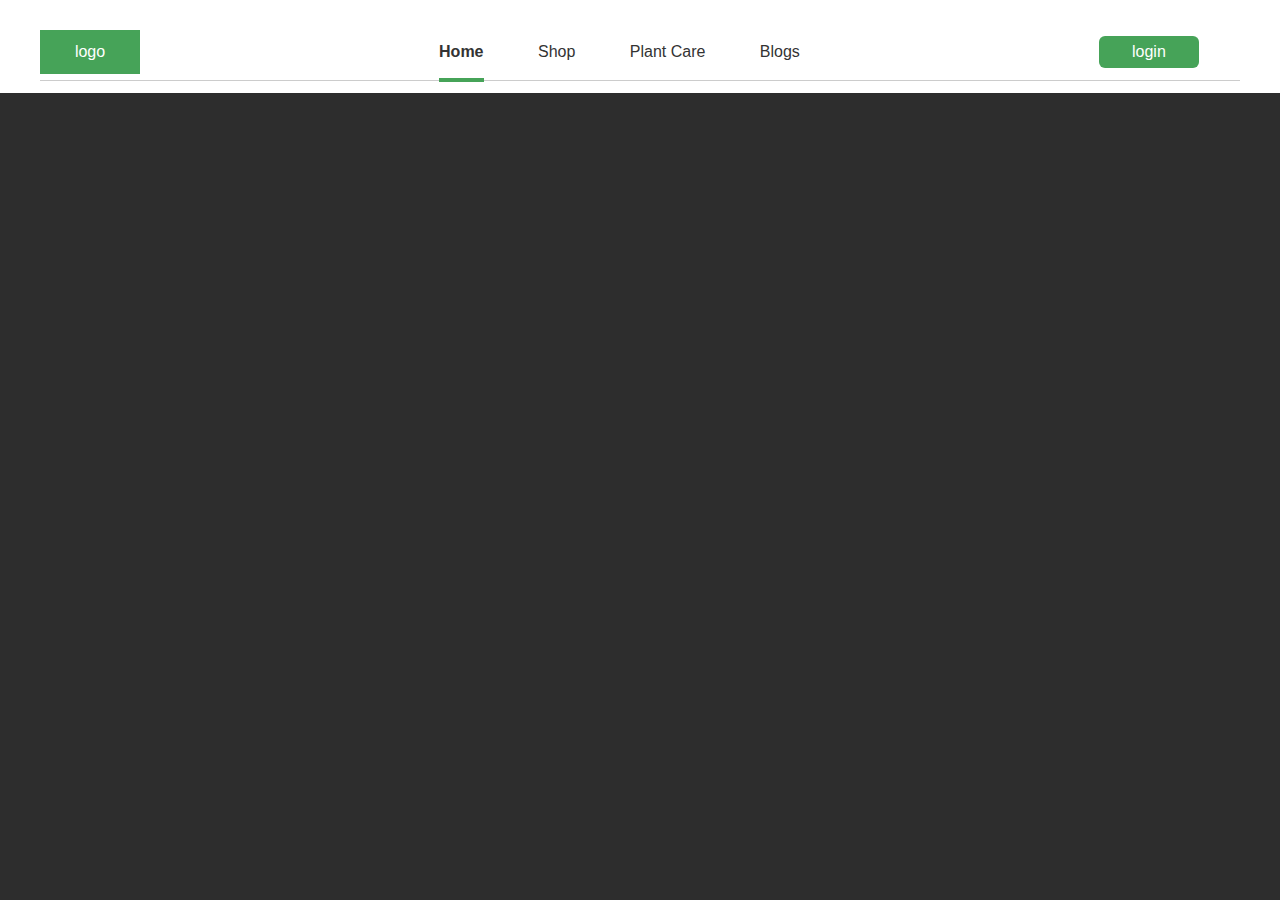
==== index.html @ 3b5bb8a2 "Full project for one branch" ====
<!DOCTYPE html>
<html lang="en">
<head>
  <meta charset="UTF-8">
  <link rel="stylesheet" href="css/reset.css">
  <link rel="stylesheet" href="css/style.css">
  <link rel="stylesheet" href="css/form.css">
  <title>Lesson 6</title>
</head>
<body>
  <header class="header">
    <div class="container header-container">
      <a class="header-logo" href="index.html">logo</a>
      <ul class="header-list">
        <li class="active"><a href="index.html">Home</a></li>
        <li><a href="#">Shop</a></li>
        <li><a href="#">Plant Care</a></li>
        <li><a href="#">Blogs</a></li>
      </ul>
      <a class="header-btn" href="registration.html">login</a>
    </div>
  </header>
</body>
</html>
---- css/style.css ----
body {
  color: #3d3d3d;
  margin: 0 auto;
  font-family: 'Cera', sans-serif;
}
a {
  text-decoration: none;
}
.container {
  width: 1200px;
  margin: 0 auto;
  box-sizing: border-box;
}
header {
  background: #fff;
  margin-bottom: 20px;
}
.header {
  padding: 30px 0 12px;
  font-size: 0px;
  vertical-align: top;
}
.header-container{
  font-size: 16px;
  border-bottom: 1px solid #ccc;
}
.header-logo{
  font-size: 16px;
  text-align: center;
  width: 100px;
  padding: 14px 10px;
  color: #fff;
  background-color: #46A358;
}
.header-logo, .header-list, .header-list li, .header-btn {
  display: inline-block;
  box-sizing: border-box;
  margin-bottom: 0;
}
.header-list {
  margin-top: 8px;
  width: 950px;
  text-align: center;
}
.header-list li {
  font-size: 16px;
}
.header-list li+li {
  margin-left: 50px;
}
.header-list li.active {
  font-weight: bold;
  border-bottom: 4px solid #46A358;
  padding-bottom: 18px;
  margin-bottom: -2px;
}
.header-list li a {
  color: #333;
}
.header-btn {
  width: 100px;
  font-size: 16px;
  padding: 8px 4px;
  text-align: center;
  color: #fff;
  background: #46A358;
  border-radius: 6px;
}
---- css/form.css ----
body {
      background: #2d2d2d;
    }
    .form {
      width: 500px;
      margin: 0 auto;
      margin-top: 80px;
    }
    form {
      background: #fff;
      padding: 0 20px;
      font-family: 'Cera Pro', sans-serif;
      box-sizing: border-box;
      color: #3d3d3d;
    }
    .form-container {
      width: 300px;
      margin: 0 auto;
      padding: 52px 0 42px;
      text-align: center;
    }
    h2 {
      color: #46a358;
      font-weight: 700;
      text-align: center;
    }
    a {
      text-decoration: none;
      color: #3d3d3d;
    }
    input {
      width: 100%;
      padding: 12px 14px;
      margin-top: 16px;
      font-size: 14px;
      line-height: 16px;
      font-weight: 400;
      border: 1px solid #EAEAEA;
      border-radius: 5px;
      box-sizing: border-box;
    }
    input::placeholder {
      color: #A5A5A5;
    }
    button {
      display: block;
      width: 100%;
      margin: 40px auto 0;
      padding: 16px 0;
      text-align: center;
      font-weight: 700;
      font-size: 16px;
      line-height: 16px;
      color: #fff;
      background-color: #46A358;
      border: none;
      border-radius: 5px;
      cursor: pointer;
    }
    .form-header {
      width: 100%;
      margin: 0 auto;
      font-size: 20px;
      line-height: 16px;
      font-weight: 500;
      color: #3d3d3d;
      text-align: center;
    }
    .form-header span {
      font-size: 18px;
      line-height: 16px;
      font-weight: 250;
      padding: 5px;
    }
    .form-header p {
      font-size: 13px;
      line-height: 14px;;
      font-weight: 400;
      text-align: left;
      margin: 40px 0 0px;
    }
    .login {
      color: #3d3d3d;
    }
    .register {
      color: #46a358;
    }
    .close-btn {
      display: block;
      position: relative;
    }
    .close-icon {
      display: inline-block;
      position: absolute;
      top: 13px;
      right: 0px;
      z-index: 99;
    }
    #close {
      fill: #46A358;
    }
    .bottom-line {
      width: 100%;
      content:'';
      z-index: 99;
      background-color: #46A358;
      height: 10px;
      margin: 0;
      padding: 0;
    }
    .footer-title {
      display: block;
      font-weight: 400;
      font-size: 13px;
      line-height: 16px;
      margin: 28px 0 18px;
    }
    .footer-title p {
      display: inline-block;
    }
    .footer-title:after, .footer-title:before {
      display: inline-block;
      content: "";
      border-bottom: 1px solid #EAEAEA;
      vertical-align: middle;
      width: 95px;
    }
    .other-log {
      margin-bottom: 0px;
    }
    .social-btn {
      display: block;
      font-size: 13px;
      line-height: 16px;
      font-weight: 500;
      color: #727272;
      text-align: center;
      border: 1px solid #EAEAEA;
      padding: 13px 0 11px;
      border-radius: 5px;
      margin-top: 15px;
    }
    .social-btn img {
      width: 100%;
      max-width: 20px;
      margin-right: 9px;
      vertical-align: middle;
    }
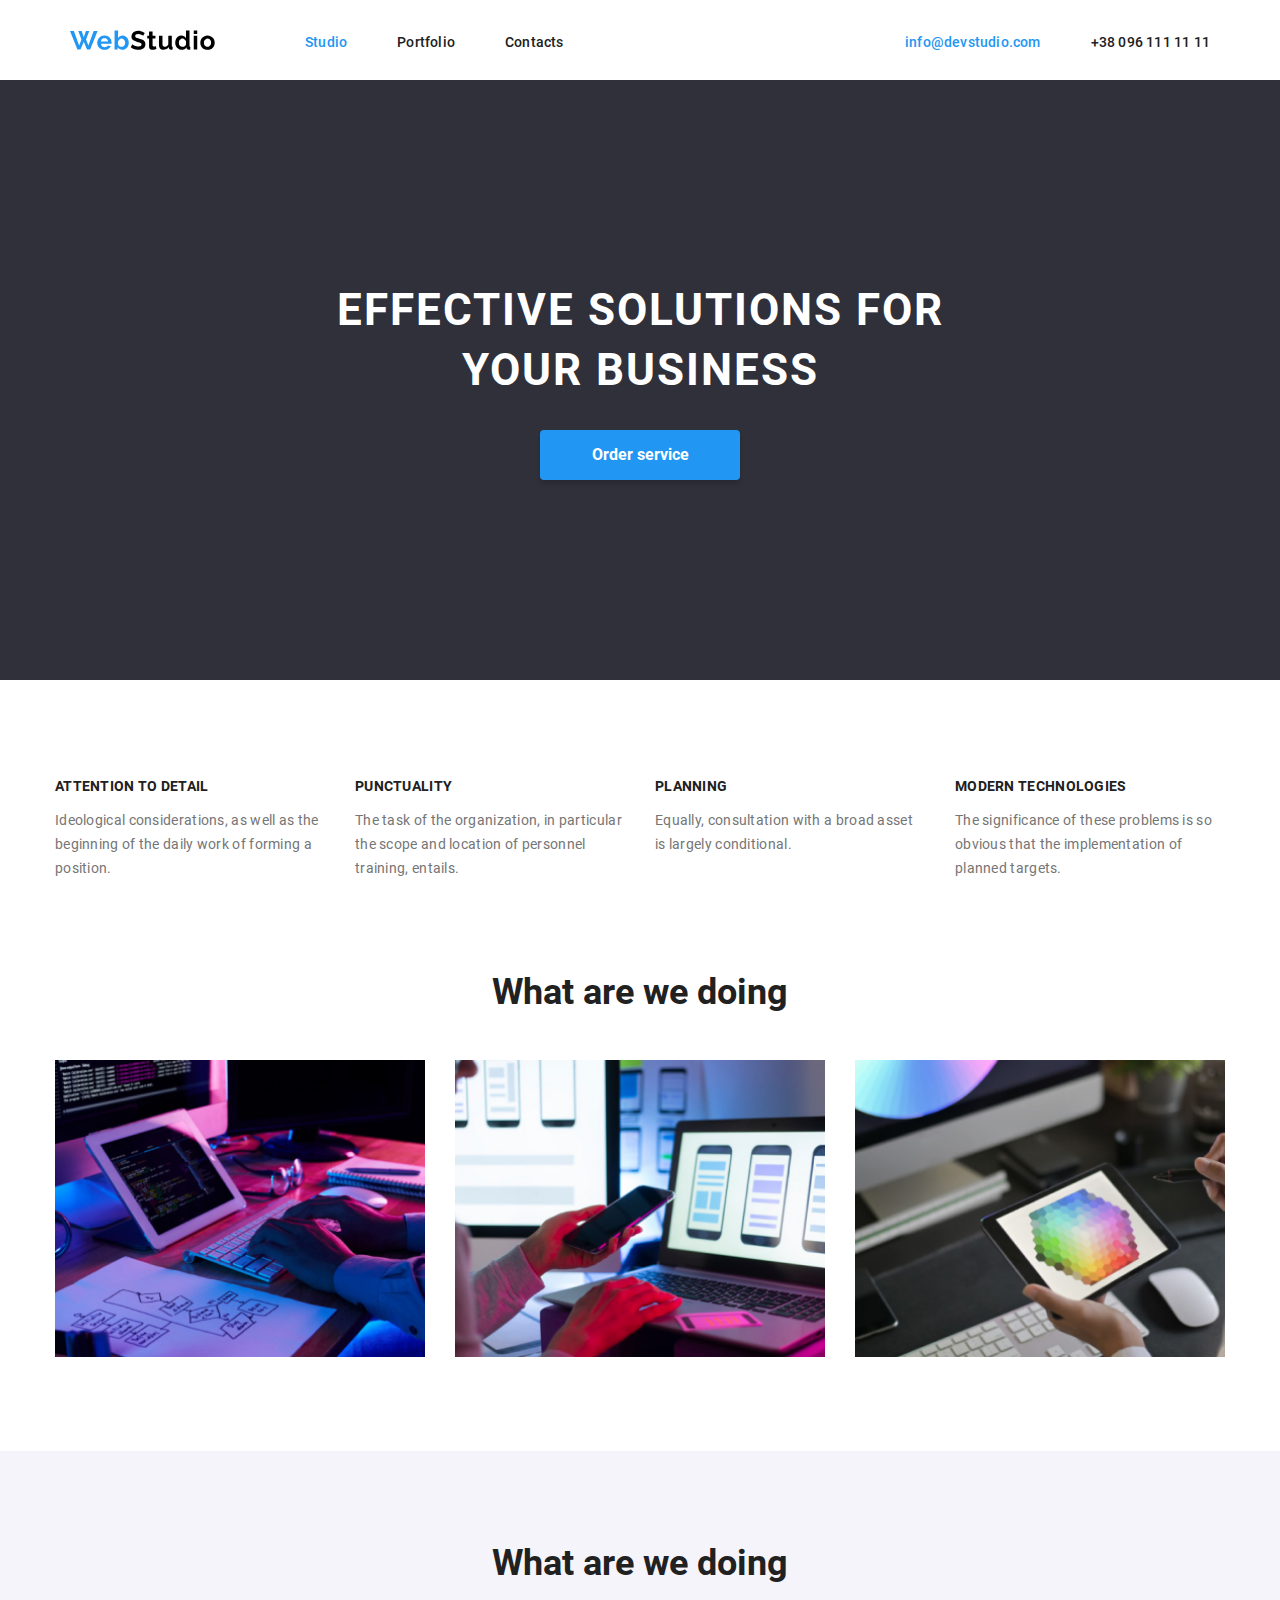
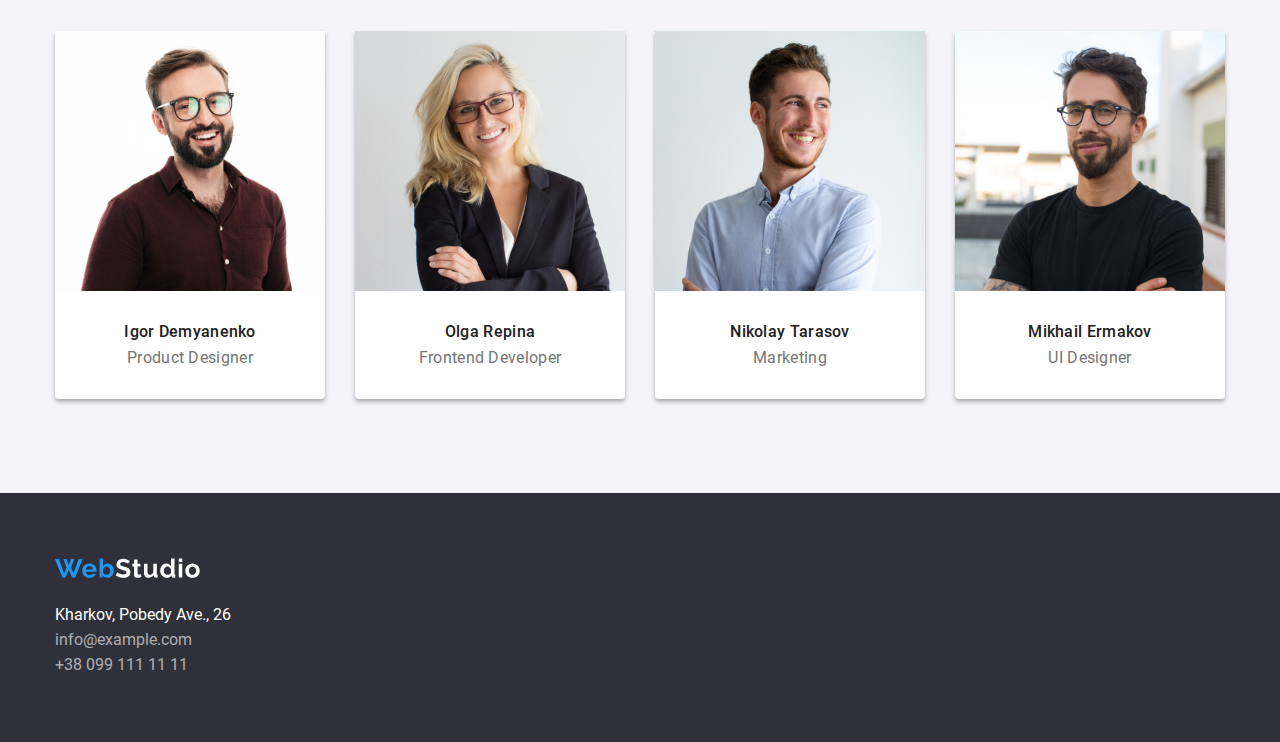
==== commit e18c85d4: "Flex" ====
--- a/index.html
+++ b/index.html
@@ -4,21 +4,117 @@
   <meta charset="UTF-8">
   <link rel="stylesheet" href="css/reset.css">
   <link rel="stylesheet" href="css/style.css">
-  <link rel="stylesheet" href="css/form.css">
-  <title>Lesson 6</title>
+  <link rel="stylesheet" href="css/fonts.css">
+  <title>WebStudio</title>
 </head>
+
 <body>
-  <header class="header">
+  <header class="site-header">
     <div class="container header-container">
-      <a class="header-logo" href="index.html">logo</a>
-      <ul class="header-list">
-        <li class="active"><a href="index.html">Home</a></li>
-        <li><a href="#">Shop</a></li>
-        <li><a href="#">Plant Care</a></li>
-        <li><a href="#">Blogs</a></li>
+      <a class="header-logo" href="#"><img src="img/WebStudio.svg" alt="WebStudio" width="145" height="31"></a>
+      <ul class="nav">
+        <li class="nav-item"><a class="active" href="#">Studio</a></li>
+        <li class="nav-item"><a href="#">Portfolio</a></li>
+        <li class="nav-item"><a href="#">Contacts</a></li>
       </ul>
-      <a class="header-btn" href="registration.html">login</a>
+      <div class="info">
+        <a class="header-email active" href="mailto:info@devstudio.com">info@devstudio.com</a>
+        <a class="header-phone" href="tel:+380961111111">+38 096 111 11 11</a>
+      </div>
     </div>
   </header>
+
+  <main>
+    <section class="hero">
+      <div class="container hero-container">
+        <h1 class="hero-title">Effective solutions for your business</h1>
+        <button class="hero-btn" href="#">Order service</a>
+      </div>
+    </section>
+
+    <section class="about">
+      <div class="container about-container">
+        <div class="card-box">
+          <h3>Attention to detail</h3>
+          <p>Ideological considerations, as well as the beginning of the daily work of forming a position.</p>
+        </div>
+        <div class="card-box">
+          <h3>Punctuality</h3>
+          <p>The task of the organization, in particular the scope and location of personnel training, entails.</p>
+        </div>
+        <div class="card-box">
+          <h3>Planning</h3>
+          <p>Equally, consultation with a broad asset is largely conditional.</p>
+        </div>
+        <div class="card-box">
+          <h3>Modern technologies</h3>
+          <p>The significance of these problems is so obvious that the implementation of planned targets.</p>
+        </div>
+      </div>
+    </section>
+
+    <section class="services">
+      <div class="container services-container">
+        <h2 class="sub-title">What are we doing</h2>
+        <div class="service-boxes">
+          <div class="service-box">
+            <a href="#"><img src="img/img.jpg" alt="service 1" width="370" height="294"></a>
+          </div>
+          <div class="service-box">
+            <a href="#"><img src="img/img-2.jpg" alt="service 2" width="370" height="294"></a>
+          </div>
+          <div class="service-box">
+            <a href="#"><img src="img/img-3.jpg" alt="service 3" width="370" height="294"></a>
+          </div>
+        </div>
+      </div>
+    </section>
+
+    <section class="team">
+      <div class="container team-container">
+        <h2 class="sub-title">What are we doing</h2>
+        <div class="team-boxes">
+          <div class="team-box">
+            <a href="#"><img src="img/t1.png" alt="team 1" width="270" height="260"></a>
+            <div class="team-box-text">
+              <a href=""><h3>Igor Demyanenko</h3></a>
+              <p class="description">Product Designer</p>
+            </div>
+          </div>
+          <div class="team-box">
+            <a href="#"><img src="img/t2.png" alt="team 2" width="270" height="260"></a>
+            <div class="team-box-text">
+              <a href=""><h3>Olga Repina</h3></a>
+              <p class="description">Frontend Developer</p>
+            </div>
+          </div>
+          <div class="team-box">
+            <a href="#"><img src="img/t3.png" alt="team 3" width="270" height="260"></a>
+            <div class="team-box-text">
+              <a href=""><h3>Nikolay Tarasov</h3></a>
+              <p class="description">Marketing</p>
+            </div>
+          </div>
+          <div class="team-box">
+            <a href="#"><img src="img/t4.png" alt="team 4" width="270" height="260"></a>
+            <div class="team-box-text">
+              <a href=""><h3>Mikhail Ermakov</h3></a>
+              <p class="description">UI Designer</p>
+            </div>
+          </div>
+        </div>
+      </div>
+    </section>
+  </main>
+
+  <footer class="site-footer">
+    <div class="container footer-container">
+      <div class="logo"><a href="top"><img src="img/WebStudio-footer.svg" alt="WebStudio" width="145" height="31"></a></div>
+      <div class="footer-text">
+        <p>Kharkov, Pobedy Ave., 26</p>
+        <a href="mailto:info@example.com">info@example.com</a>
+        <a href="tel:+380991111111">+38 099 111 11 11</a>
+      </div>
+  </footer>
 </body>
 </html>--- a/css/style.css
+++ b/css/style.css
@@ -1,68 +1,197 @@
+@import url('reset.css');
+
 body {
-  color: #3d3d3d;
+  color: #212121;
+  background-color: #fff;
+  font-family: 'Roboto', sans-serif;
   margin: 0 auto;
-  font-family: 'Cera', sans-serif;
 }
-a {
+.site-header{
+  background-color: #fff;
+  height: 80px;
+}
+.container {
+  width: 1170px;
+  margin: 0 auto;
+}
+.header-container {
+  display: flex;
+  align-items: center;
+  padding: 25px 15px;
+  font-size: 14px;
+  font-weight: 500;
+  letter-spacing: 0.2px;
+}
+.site-header a{
   text-decoration: none;
 }
-.container {
-  width: 1200px;
-  margin: 0 auto;
-  box-sizing: border-box;
+.nav {
+  display: flex;
+  gap: 50px;
+  margin-right: auto;
 }
-header {
-  background: #fff;
+.header-logo {
+  margin-right: 90px;
+}
+.header-phone {
+  margin-left: 50px;
+}
+a.active {
+  color: #2196F3;
+}
+.info {
+  display: flex;
+}
+.hero {
+  display: flex;
+  background-color: #2F303A;
+  color: #fff;
+  min-height: 600px;
+}
+.hero-container {
+  display: flex;
+  flex-flow: column;
+  justify-content: center;
+  align-items: center;
+}
+.hero-title {
+  display: flex;
+  justify-content: center;
+  max-width: 640px;
+  text-align: center;
+  font-size: 44px;
+  line-height: 60px;
+  font-weight: 700;
+  letter-spacing: 2px;
+  text-transform: uppercase;
+  margin-bottom: 30px;
+}
+.hero-btn {
+  display: flex;
+  align-items: center;
+  justify-content: center;
+  background-color: #2196F3;
+  color: #fff;
+  padding: 10px;
+  min-width: 200px;
+  height: 50px;
+  font-weight: 700;
+  border: none;
+  border-radius: 4px;
+  text-decoration: none;
+  box-shadow: 0 4px 4px 0 rgba(0,0,0,0.15);
+  cursor: pointer;
+}
+.hero-btn:hover {
+  color: #2196F3;
+  background-color: #fff;
+  box-shadow: 0 8px 10px 0 rgba(0,0,0,0.25);
+}
+.about {
+  margin: 94px 0;
+}
+.about-container {
+  display: flex;
+  gap: 30px;
+}
+.card-box h3{
+  font-size: 14px;
+  font-weight: 700;
+  color: #212121;
+  margin-bottom: 10px;
+  text-transform: uppercase;
+}
+.card-box {
+  width: 270px;
+  font-size: 14px;
+  line-height: 24px;
+  color: #757575;
+  letter-spacing: 0.3px;
+}
+.sub-title {
+  font-size: 36px;
+  font-weight: 700;
+  text-align: center;
+  margin-bottom: 50px;
+}
+.services {
+  width: 100%;
+  margin: 94px 0;
+  display: flex;
+  flex-flow: column;
+  gap: 30px;
+}
+.service-boxes {
+  display: flex;
+  flex-flow: row;
+  gap: 30px;
+}
+.service-box {
+  cursor: pointer;
+}
+.service-box img{
+  width: 100%;
+  height: 100%;
+  object-fit: cover;
+}
+.team {
+  background-color: #F5F4FA;
+  width: 100%;
+  padding: 94px 0;
+}
+.team-boxes {
+  display: flex;
+  gap: 30px;
+}
+.team-box {
+  min-height: 368px;
+  background-color: #fff;
+  border-radius: 0 0 4px 4px;
+  box-shadow: 0 3px 4px 0 rgba(0,0,0,0.3);
+}
+.team-box a{
+  text-decoration: none;
+}
+.team-box-text {
+  display: flex;
+  flex-flow: column;
+  justify-content: center;
+  align-items: center;
+  padding: 30px;
+  font-size:  16px;
+  letter-spacing: 0.3px;
+}
+.team-box-text h3{
+  margin-bottom: 10px;
+  font-weight: 500;
+}
+.description {
+  color: #757575;
+  font-weight: 400;
+}
+.site-footer {
+  background-color: #2F303A;
+  padding: 60px 0;
+}
+.footer-container {
+  display: flex;
+  flex-flow: column;
+}
+.site-footer .logo {
   margin-bottom: 20px;
 }
-.header {
-  padding: 30px 0 12px;
-  font-size: 0px;
-  vertical-align: top;
+.footer-text {
+  color: #fff;
+  opacity: 1;
 }
-.header-container{
-  font-size: 16px;
-  border-bottom: 1px solid #ccc;
+.footer-text a{
+  display: block;
+  margin-bottom: 9px;
+  text-decoration: none;
 }
-.header-logo{
-  font-size: 16px;
-  text-align: center;
-  width: 100px;
-  padding: 14px 10px;
-  color: #fff;
-  background-color: #46A358;
+.footer-text p {
+  margin-bottom: 9px;
 }
-.header-logo, .header-list, .header-list li, .header-btn {
-  display: inline-block;
-  box-sizing: border-box;
-  margin-bottom: 0;
-}
-.header-list {
-  margin-top: 8px;
-  width: 950px;
-  text-align: center;
-}
-.header-list li {
-  font-size: 16px;
-}
-.header-list li+li {
-  margin-left: 50px;
-}
-.header-list li.active {
-  font-weight: bold;
-  border-bottom: 4px solid #46A358;
-  padding-bottom: 18px;
-  margin-bottom: -2px;
-}
-.header-list li a {
-  color: #333;
-}
-.header-btn {
-  width: 100px;
-  font-size: 16px;
-  padding: 8px 4px;
-  text-align: center;
-  color: #fff;
-  background: #46A358;
-  border-radius: 6px;
+.footer-text a {
+  opacity: 0.6;
 }--- a/css/fonts.css
+++ b/css/fonts.css
@@ -0,0 +1,54 @@
+@font-face {
+    font-family: 'Roboto';
+    src: url('../fonts/Roboto/Roboto-Thin.woff2') format('woff2'),
+        url('../fonts/Roboto/Roboto-Thin.woff') format('woff');
+    font-weight: 100;
+    font-style: normal;
+    font-display: swap;
+}
+
+@font-face {
+    font-family: 'Roboto';
+    src: url('../fonts/Roboto/Roboto-Bold.woff2') format('woff2'),
+        url('../fonts/Roboto/Roboto-Bold.woff') format('woff');
+    font-weight: 700;
+    font-style: normal;
+    font-display: swap;
+}
+
+@font-face {
+    font-family: 'Roboto';
+    src: url('../fonts/Roboto/Roboto-Light.woff2') format('woff2'),
+        url('../fonts/Roboto/Roboto-Light.woff') format('woff');
+    font-weight: 300;
+    font-style: normal;
+    font-display: swap;
+}
+
+@font-face {
+    font-family: 'Roboto';
+    src: url('../fonts/Roboto/Roboto-Medium.woff2') format('woff2'),
+        url('../fonts/Roboto/Roboto-Medium.woff') format('woff');
+    font-weight: 500;
+    font-style: normal;
+    font-display: swap;
+}
+
+@font-face {
+    font-family: 'Roboto';
+    src: url('../fonts/Roboto/Roboto-Black.woff2') format('woff2'),
+        url('../fonts/Roboto/Roboto-Black.woff') format('woff');
+    font-weight: 900;
+    font-style: normal;
+    font-display: swap;
+}
+
+@font-face {
+    font-family: 'Roboto';
+    src: url('../fonts/Roboto/Roboto-Regular.woff2') format('woff2'),
+        url('../fonts/Roboto/Roboto-Regular.woff') format('woff');
+    font-weight: 400;
+    font-style: normal;
+    font-display: swap;
+}
+
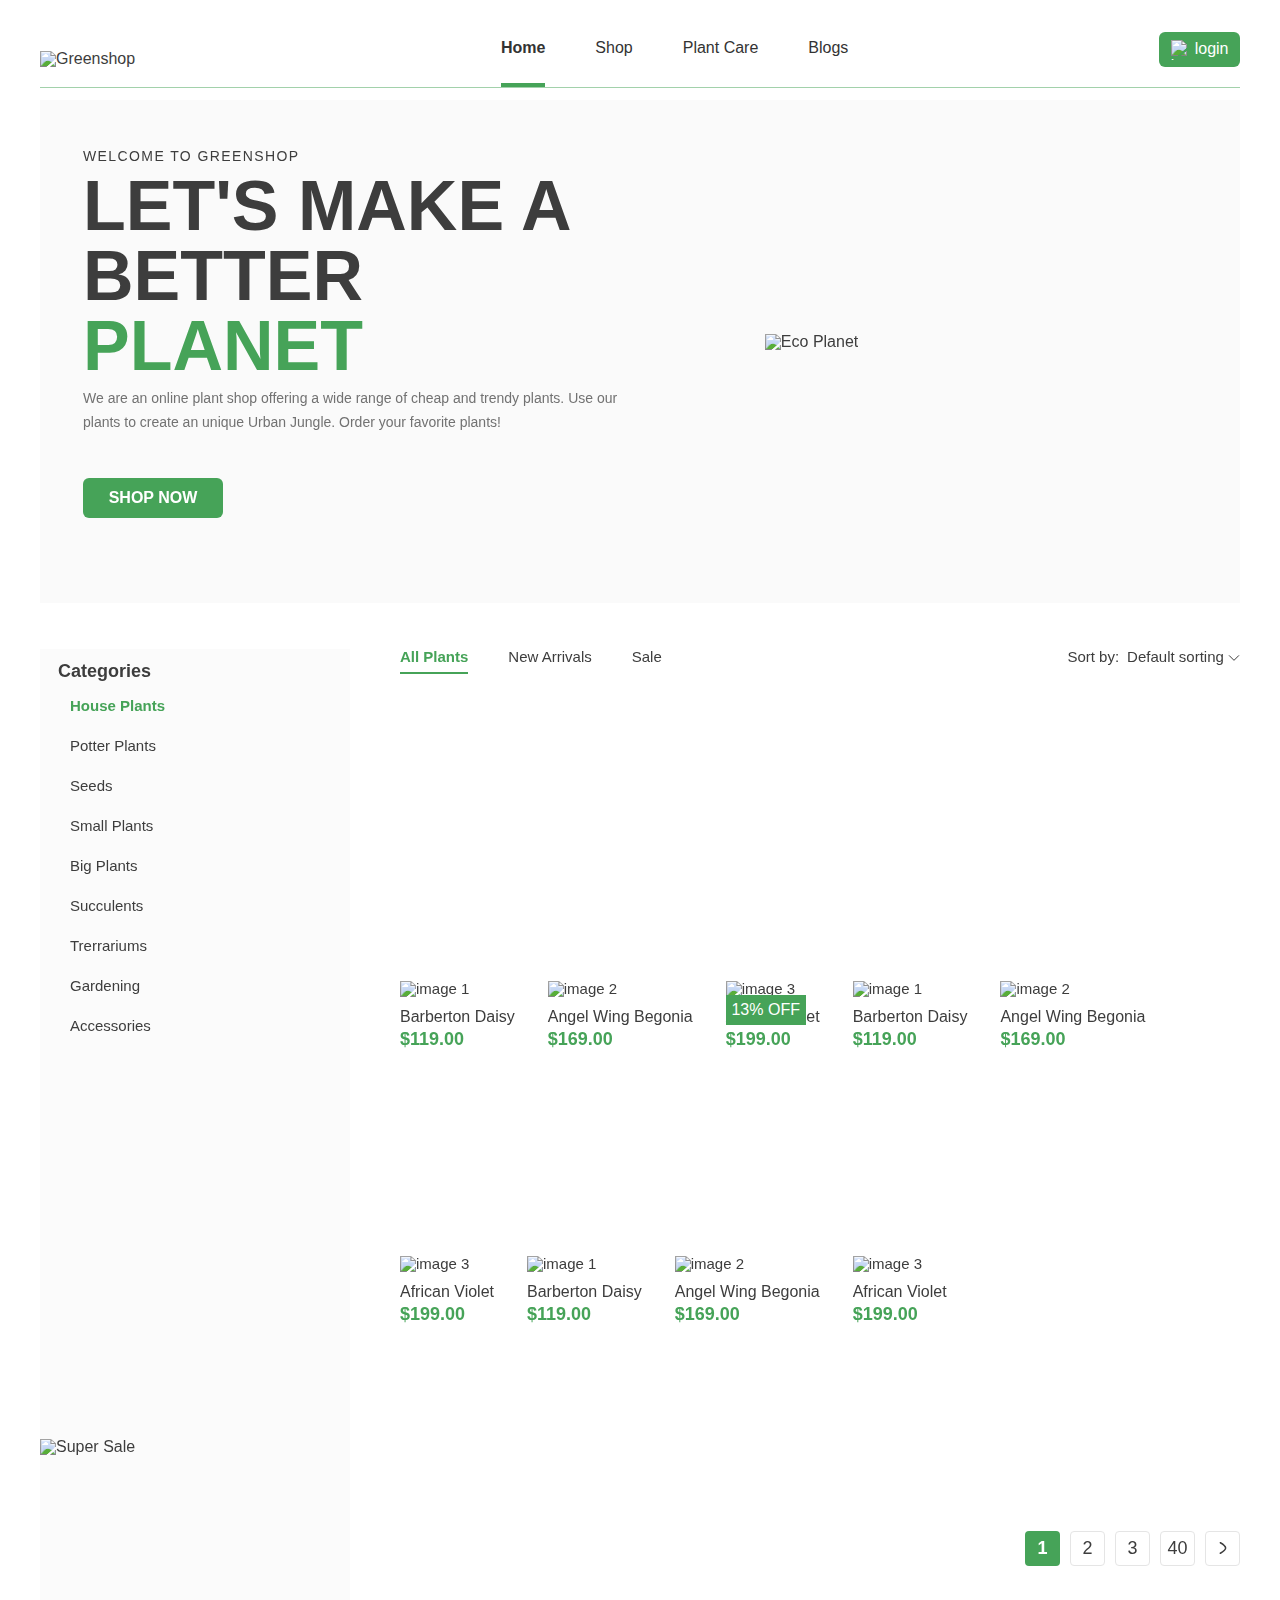
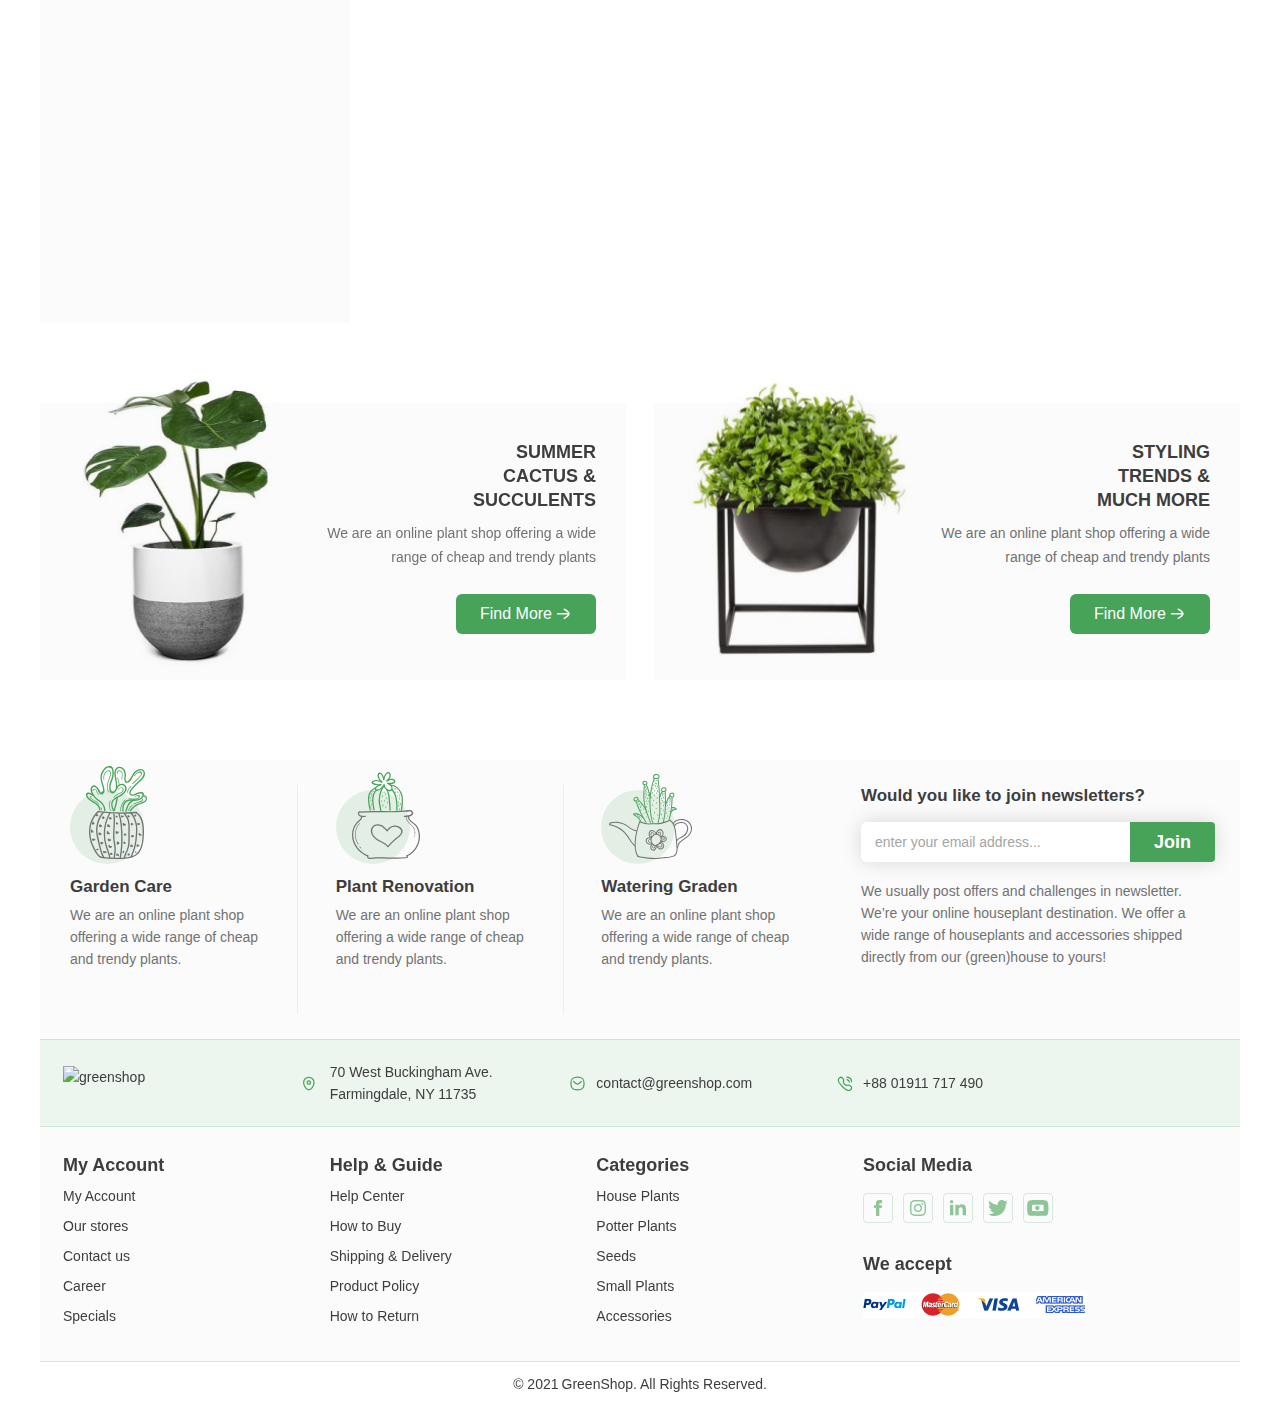
==== commit cc25ae5d: "Update homework" ====
--- a/index.html
+++ b/index.html
@@ -3,118 +3,617 @@
 <head>
   <meta charset="UTF-8">
   <link rel="stylesheet" href="css/reset.css">
+  <link rel="stylesheet" href="css/fonts.css">
+  <link rel="stylesheet" href="css/form.css">
   <link rel="stylesheet" href="css/style.css">
-  <link rel="stylesheet" href="css/fonts.css">
-  <title>WebStudio</title>
+  <title>Lesson 6</title>
 </head>
-
 <body>
-  <header class="site-header">
+  <header class="header sticky">
     <div class="container header-container">
-      <a class="header-logo" href="#"><img src="img/WebStudio.svg" alt="WebStudio" width="145" height="31"></a>
-      <ul class="nav">
-        <li class="nav-item"><a class="active" href="#">Studio</a></li>
-        <li class="nav-item"><a href="#">Portfolio</a></li>
-        <li class="nav-item"><a href="#">Contacts</a></li>
+      <a class="header-logo" href="index.html"><img src="img/Logo.svg" alt="Greenshop" width="150"></a>
+      <ul class="header-list">
+        <li class="active"><a href="index.html">Home</a></li>
+        <li><a href="shop.html">Shop</a></li>
+        <li class="list-open">
+          <a href="#">Plant Care</a>
+          <ul class="header-items">
+            <li class="list-item"><a href="#">Drainage</a></li>
+            <li class="list-item"><a href="#">Fungicides</a></li>
+            <li class="list-item">
+              <a href="#">Fertilizer</a></li>
+            <li class="list-item icon-open">
+              <a href="#">
+                <svg>
+                <use href="img/sprite.svg#header-arrow-icon"></use>
+              </svg>Priming</a>
+              <ul class="header-items-three">
+                <li><a href="#">Universal</a></li>
+                <li><a href="#">For Ficus</a></li>
+                <li><a href="#">For Cacti</a></li>
+                <li><a href="#">For Citrus</a></li>
+                <li><a href="#">For those in bloom</a></li>
+                <li><a href="#">For Orchids</a></li>
+              </ul>
+            </li>
+          </ul>
+        </li>
+        <li><a href="registration.html">Blogs</a></li>
       </ul>
-      <div class="info">
-        <a class="header-email active" href="mailto:info@devstudio.com">info@devstudio.com</a>
-        <a class="header-phone" href="tel:+380961111111">+38 096 111 11 11</a>
+      <a class="header-btn" href="registration.html"><img src="img/Logout.svg" alt="icon" width="20" height="20">login</a>
+    </div>
+  </header>
+  <main class="page">
+    <div class="container hero-container">
+      <div class="cover">
+        <div class="text-section">
+          <h1>Welcome to Greenshop</h1>
+          <p class="hero-text">Let's make a better <span>Planet</span></p>
+          <p class="desc">We are an online plant shop offering a wide range of cheap and trendy plants. Use our plants to create an unique Urban Jungle. Order your favorite plants!</p>
+          <a class="hero-btn" href="#">Shop now</a>
+        </div>
+        <div class="image-section"><img src="img/image-eco.png" alt="Eco Planet" width="507" height="450"></div>
       </div>
     </div>
-  </header>
+    <!-- Shop section -->
+    <div class="shop">
+      <div class="container page-sidebar">
+        <aside class="sidebar">
+          <h3>Categories</h3>
+          <ul class="sidebar-menu">
+            <li class="active"><a href="#">House Plants</a></li>
+            <li><a href="#">Potter Plants</a></li>
+            <li><a href="#">Seeds</a></li>
+            <li><a href="#">Small Plants</a></li>
+            <li><a href="#">Big Plants</a></li>
+            <li><a href="#">Succulents</a></li>
+            <li><a href="#">Trerrariums</a></li>
+            <li><a href="#">Gardening</a></li>
+            <li><a href="#">Accessories</a></li>
+          </ul>
+          <img class="sidebar-img" src="img/banner.jpg" alt="Super Sale" width="310" height="470">
+        </aside>
+        <div class="products">
+          <div class="products-filter">
+            <ul class="products-filter-item">
+              <li class="active"><a href="#">All Plants</a></li>
+              <li><a href="#">New Arrivals</a></li>
+              <li><a href="#">Sale</a></li>
+            </ul>
+            <p class="products-sort">Sort by: <a href="#">Default sorting <svg width="12" height="8" viewBox="0 0 12 8" fill="none" xmlns="http://www.w3.org/2000/svg">
+              <path d="M10.6666 1.66667L5.99992 6.33334L1.33325 1.66667" stroke="#3d3d3d" stroke-linecap="round" stroke-linejoin="round"/>
+              </svg>
+              </a></p>
+          </div>
 
-  <main>
-    <section class="hero">
-      <div class="container hero-container">
-        <h1 class="hero-title">Effective solutions for your business</h1>
-        <button class="hero-btn" href="#">Order service</a>
-      </div>
-    </section>
-
-    <section class="about">
-      <div class="container about-container">
-        <div class="card-box">
-          <h3>Attention to detail</h3>
-          <p>Ideological considerations, as well as the beginning of the daily work of forming a position.</p>
-        </div>
-        <div class="card-box">
-          <h3>Punctuality</h3>
-          <p>The task of the organization, in particular the scope and location of personnel training, entails.</p>
-        </div>
-        <div class="card-box">
-          <h3>Planning</h3>
-          <p>Equally, consultation with a broad asset is largely conditional.</p>
-        </div>
-        <div class="card-box">
-          <h3>Modern technologies</h3>
-          <p>The significance of these problems is so obvious that the implementation of planned targets.</p>
+          <div class="products-cards">
+            <article class="product-item">
+              <div class="item-image">
+                <span class="card-off">13% off</span>
+                <ul class="item-actions">
+                  <li class="icon-item">
+                    <a href="#">
+                      <svg>
+                        <use href="img/sprite.svg#shop-icon"></use>
+                      </svg>
+                    </a>
+                  </li>
+                  <li class="icon-item">
+                    <a href="#">
+                      <svg>
+                        <use href="img/sprite.svg#heart-icon"></use>
+                      </svg>
+                    </a>
+                  </li>
+                  <li class="icon-item">
+                    <a href="#">
+                      <svg>
+                        <use href="img/sprite.svg#loop-icon"></use>
+                      </svg>
+                    </a>
+                  </li>
+                </ul>
+                <div class="hover-bg"></div>
+                <a href="#"><img src="img/products/item-1.jpg" alt="image 1" width="258" height="300"></a>
+              </div>
+              <div class="item-text">
+                <h3 class="item-title"><a href="#">Barberton Daisy</a></h3>
+                <div class="price-item">$119.00</div>
+              </div>  
+            </article>
+            <article class="product-item">
+              <div class="item-image">
+                <span class="card-off">13% off</span>
+                <ul class="item-actions">
+                  <li class="icon-item">
+                    <a href="#">
+                      <svg>
+                        <use href="img/sprite.svg#shop-icon"></use>
+                      </svg>
+                    </a>
+                  </li>
+                  <li class="icon-item">
+                    <a href="#">
+                      <svg>
+                        <use href="img/sprite.svg#heart-icon"></use>
+                      </svg>
+                    </a>
+                  </li>
+                  <li class="icon-item">
+                    <a href="#">
+                      <svg>
+                        <use href="img/sprite.svg#loop-icon"></use>
+                      </svg>
+                    </a>
+                  </li>
+                </ul>
+                <div class="hover-bg"></div>
+                <a href="#"><img src="img/products/item-2.jpg" alt="image 2" width="258" height="300"></a>
+              </div>
+              <div class="item-text">
+                <h3 class="item-title"><a href="#">Angel Wing Begonia</a></h3>
+                <div class="price-item">$169.00</div>
+              </div>
+            </article>
+            <article class="product-item">
+              <div class="item-image">
+                <span class="card-off active">13% off</span>
+                <ul class="item-actions">
+                  <li class="icon-item">
+                    <a href="#">
+                      <svg>
+                        <use href="img/sprite.svg#shop-icon"></use>
+                      </svg>
+                    </a>
+                  </li>
+                  <li class="icon-item">
+                    <a href="#">
+                      <svg>
+                        <use href="img/sprite.svg#heart-icon"></use>
+                      </svg>
+                    </a>
+                  </li>
+                  <li class="icon-item">
+                    <a href="#">
+                      <svg>
+                        <use href="img/sprite.svg#loop-icon"></use>
+                      </svg>
+                    </a>
+                  </li>
+                </ul>
+                <div class="hover-bg"></div>
+                <a href="#"><img src="img/products/item-3.jpg" alt="image 3" width="258" height="300"></a>
+              </div>
+              <div class="item-text">
+                <h3 class="item-title"><a href="#">African Violet</a></h3>
+                <div class="price-item">$199.00</div>
+              </div>  
+            </article>
+            <article class="product-item">
+              <div class="item-image">
+                <span class="card-off">13% off</span>
+                <ul class="item-actions">
+                  <li class="icon-item">
+                    <a href="#">
+                      <svg>
+                        <use href="img/sprite.svg#shop-icon"></use>
+                      </svg>
+                    </a>
+                  </li>
+                  <li class="icon-item">
+                    <a href="#">
+                      <svg>
+                        <use href="img/sprite.svg#heart-icon"></use>
+                      </svg>
+                    </a>
+                  </li>
+                  <li class="icon-item">
+                    <a href="#">
+                      <svg>
+                        <use href="img/sprite.svg#loop-icon"></use>
+                      </svg>
+                    </a>
+                  </li>
+                </ul>
+                <div class="hover-bg"></div>
+                <a href="#"><img src="img/products/item-1.jpg" alt="image 1" width="258" height="300"></a>
+              </div>
+              <div class="item-text">
+                <h3 class="item-title"><a href="#">Barberton Daisy</a></h3>
+                <div class="price-item">$119.00</div>
+              </div>
+            </article>
+            <article class="product-item">
+              <div class="item-image">
+                <span class="card-off">13% off</span>
+                <ul class="item-actions">
+                  <li class="icon-item">
+                    <a href="#">
+                      <svg>
+                        <use href="img/sprite.svg#shop-icon"></use>
+                      </svg>
+                    </a>
+                  </li>
+                  <li class="icon-item">
+                    <a href="#">
+                      <svg>
+                        <use href="img/sprite.svg#heart-icon"></use>
+                      </svg>
+                    </a>
+                  </li>
+                  <li class="icon-item">
+                    <a href="#">
+                      <svg>
+                        <use href="img/sprite.svg#loop-icon"></use>
+                      </svg>
+                    </a>
+                  </li>
+                </ul>
+                <div class="hover-bg"></div>
+                <a href="#"><img src="img/products/item-2.jpg" alt="image 2" width="258" height="300"></a>
+              </div>
+              <div class="item-text">
+                <h3 class="item-title"><a href="#">Angel Wing Begonia</a></h3>
+                <div class="price-item">$169.00</div>
+              </div>
+            </article>
+            <article class="product-item">
+              <div class="item-image">
+                <span class="card-off">13% off</span>
+                <ul class="item-actions">
+                  <li class="icon-item">
+                    <a href="#">
+                      <svg>
+                        <use href="img/sprite.svg#shop-icon"></use>
+                      </svg>
+                    </a>
+                  </li>
+                  <li class="icon-item">
+                    <a href="#">
+                      <svg>
+                        <use href="img/sprite.svg#heart-icon"></use>
+                      </svg>
+                    </a>
+                  </li>
+                  <li class="icon-item">
+                    <a href="#">
+                      <svg>
+                        <use href="img/sprite.svg#loop-icon"></use>
+                      </svg>
+                    </a>
+                  </li>
+                </ul>
+                <div class="hover-bg"></div>
+                <a href="#"><img src="img/products/item-3.jpg" alt="image 3" width="258" height="300"></a>
+              </div>
+              <div class="item-text">
+                <h3 class="item-title"><a href="#">African Violet</a></h3>
+                <div class="price-item">$199.00</div>
+              </div>
+            </article>
+            <article class="product-item">
+              <div class="item-image">
+                <span class="card-off">13% off</span>
+                <ul class="item-actions">
+                  <li class="icon-item">
+                    <a href="#">
+                      <svg>
+                        <use href="img/sprite.svg#shop-icon"></use>
+                      </svg>
+                    </a>
+                  </li>
+                  <li class="icon-item">
+                    <a href="#">
+                      <svg>
+                        <use href="img/sprite.svg#heart-icon"></use>
+                      </svg>
+                    </a>
+                  </li>
+                  <li class="icon-item">
+                    <a href="#">
+                      <svg>
+                        <use href="img/sprite.svg#loop-icon"></use>
+                      </svg>
+                    </a>
+                  </li>
+                </ul>
+                <div class="hover-bg"></div>
+                <a href="#" class=""><img src="img/products/item-1.jpg" alt="image 1" width="258" height="300"></a>
+              </div>
+              <div class="item-text">
+                <h3 class="item-title"><a href="#">Barberton Daisy</a></h3>
+                <div class="price-item">$119.00</div>
+              </div>
+            </article>
+            <article class="product-item">
+              <div class="item-image">
+                <span class="card-off">13% off</span>
+                <ul class="item-actions">
+                  <li class="icon-item">
+                    <a href="#">
+                      <svg>
+                        <use href="img/sprite.svg#shop-icon"></use>
+                      </svg>
+                    </a>
+                  </li>
+                  <li class="icon-item">
+                    <a href="#">
+                      <svg>
+                        <use href="img/sprite.svg#heart-icon"></use>
+                      </svg>
+                    </a>
+                  </li>
+                  <li class="icon-item">
+                    <a href="#">
+                      <svg>
+                        <use href="img/sprite.svg#loop-icon"></use>
+                      </svg>
+                    </a>
+                  </li>
+                </ul>
+                <div class="hover-bg"></div>
+                <a href="#"><img src="img/products/item-2.jpg" alt="image 2" width="258" height="300"></a>
+              </div>
+              <div class="item-text">
+                <h3 class="item-title"><a href="#">Angel Wing Begonia</a></h3>
+                <div class="price-item">$169.00</div>
+              </div>
+            </article>
+            <article class="product-item">
+              <div class="item-image">
+                <span class="card-off">13% off</span>
+                <ul class="item-actions">
+                  <li class="icon-item">
+                    <a href="#">
+                      <svg>
+                        <use href="img/sprite.svg#shop-icon"></use>
+                      </svg>
+                    </a>
+                  </li>
+                  <li class="icon-item">
+                    <a href="#">
+                      <svg>
+                        <use href="img/sprite.svg#heart-icon"></use>
+                      </svg>
+                    </a>
+                  </li>
+                  <li class="icon-item">
+                    <a href="#">
+                      <svg>
+                        <use href="img/sprite.svg#loop-icon"></use>
+                      </svg>
+                    </a>
+                  </li>
+                </ul>
+                <div class="hover-bg"></div>
+                <a href="#"><img src="img/products/item-3.jpg" alt="image 3" width="258" height="300"></a>
+              </div>
+              <div class="item-text">
+                <h3 class="item-title"><a href="#">African Violet</a></h3>
+                <div class="price-item">$199.00</div>
+              </div>
+            </article>
+          </div>
+          <div class="pagination">
+            <ul class="pagination-items">
+              <li class="active-page"><a href="#">1</a></li>
+              <li><a href="#">2</a></li>
+              <li><a href="#">3</a></li>
+              <li><a href="#">40</a></li>
+              <li><a href="#"><svg width="8" height="12" viewBox="0 0 8 12" fill="none" xmlns="http://www.w3.org/2000/svg">
+                <path d="M1.375 0.75C1.375 0.75 6.625 3.858 6.625 6C6.625 8.14125 1.375 11.25 1.375 11.25" stroke-linecap="round" stroke-linejoin="round"/>
+                </svg>
+                </a></li>
+            </ul>
+          </div>
         </div>
       </div>
-    </section>
-
-    <section class="services">
-      <div class="container services-container">
-        <h2 class="sub-title">What are we doing</h2>
-        <div class="service-boxes">
-          <div class="service-box">
-            <a href="#"><img src="img/img.jpg" alt="service 1" width="370" height="294"></a>
-          </div>
-          <div class="service-box">
-            <a href="#"><img src="img/img-2.jpg" alt="service 2" width="370" height="294"></a>
-          </div>
-          <div class="service-box">
-            <a href="#"><img src="img/img-3.jpg" alt="service 3" width="370" height="294"></a>
+    </div>
+    <!-- Plant Care section -->
+    <div class="container plant">
+      <div class="plant-section">
+        <div class="plant-cards">
+          <div class="plant-item">
+            <a class="plant-image" href="#">
+              <img src="img/image 14.png" alt="plant" width="292" height="292">
+            </a>
+            <div class="plant-text">
+              <h3>Summer cactus & succulents</h3>
+              <div class="desc">
+                We are an online plant shop offering a wide range of cheap and trendy plants
+              </div>
+              <a class="plant-btn" href="#">Find More</a>
+            </div>
+          </div>
+          <div class="plant-item">
+            <a class="plant-image" href="#">
+              <img src="img/image 15.png" alt="plant" width="292" height="292">
+            </a>
+            <div class="plant-text">
+              <h3>Styling Trends & much more</h3>
+              <div class="desc">
+                We are an online plant shop offering a wide range of cheap and trendy plants
+              </div>
+              <a class="plant-btn" href="#">Find More</a>
+            </div>
           </div>
         </div>
       </div>
-    </section>
+    </div>
+  </main>
 
-    <section class="team">
-      <div class="container team-container">
-        <h2 class="sub-title">What are we doing</h2>
-        <div class="team-boxes">
-          <div class="team-box">
-            <a href="#"><img src="img/t1.png" alt="team 1" width="270" height="260"></a>
-            <div class="team-box-text">
-              <a href=""><h3>Igor Demyanenko</h3></a>
-              <p class="description">Product Designer</p>
-            </div>
-          </div>
-          <div class="team-box">
-            <a href="#"><img src="img/t2.png" alt="team 2" width="270" height="260"></a>
-            <div class="team-box-text">
-              <a href=""><h3>Olga Repina</h3></a>
-              <p class="description">Frontend Developer</p>
-            </div>
-          </div>
-          <div class="team-box">
-            <a href="#"><img src="img/t3.png" alt="team 3" width="270" height="260"></a>
-            <div class="team-box-text">
-              <a href=""><h3>Nikolay Tarasov</h3></a>
-              <p class="description">Marketing</p>
-            </div>
-          </div>
-          <div class="team-box">
-            <a href="#"><img src="img/t4.png" alt="team 4" width="270" height="260"></a>
-            <div class="team-box-text">
-              <a href=""><h3>Mikhail Ermakov</h3></a>
-              <p class="description">UI Designer</p>
+  <footer class="footer container">
+    <div class="footer-section">
+      <div class="newsletter">
+        <div class="news-block">
+          <div class="image">
+            <a href="#"></a>
+          </div>
+          <div class="news-text">
+            <a class="news-image" href="#">
+              <img src="img/svg/garden-1.svg" alt="garden" width="61" height="93">
+            </a>
+            <h3>Garden Care</h3>
+            <div class="desc">
+              We are an online plant shop offering a wide range of cheap and trendy plants.
+            </div>
+          </div>
+        </div>
+        <div class="news-block">
+          <a class="news-image" href="#">
+            <img src="img/svg/garden-2.svg" alt="garden" width="68" height="87">
+          </a>
+          <div class="news-text">
+            <h3>Plant Renovation</h3>
+            <div class="desc">
+              We are an online plant shop offering a wide range of cheap and trendy plants.
+            </div>
+          </div>
+        </div>
+        <div class="news-block">
+          <a class="graden news-image" href="#">
+            <img src="img/svg/garden-3.svg" alt="garden" width="83" height="85">
+          </a>
+          <div class="news-text">
+            <h3>Watering Graden</h3>
+            <div class="desc">
+              We are an online plant shop offering a wide range of cheap and trendy plants.
+            </div>
+          </div>
+        </div>
+        <div class="news-block news-form-block">
+          <div class="news-text">
+            <h3>Would you like to join newsletters?</h3>
+            <div class="news-form">
+              <form action="#" method="get" name="form" autocomplete="on">
+                <div class="newsletter-field">
+                  <input class="green-input" type="email" name="email" placeholder="enter your email address..." required>
+                  <button class="news-btn" type="submit" value="send">Join</button>
+                </div>
+              </form>
+            </div>
+            <div class="desc">
+              We usually post offers and challenges in newsletter. We’re your online houseplant destination. We offer a wide range of houseplants and accessories shipped directly from our (green)house to yours! 
             </div>
           </div>
         </div>
       </div>
-    </section>
-  </main>
 
-  <footer class="site-footer">
-    <div class="container footer-container">
-      <div class="logo"><a href="top"><img src="img/WebStudio-footer.svg" alt="WebStudio" width="145" height="31"></a></div>
-      <div class="footer-text">
-        <p>Kharkov, Pobedy Ave., 26</p>
-        <a href="mailto:info@example.com">info@example.com</a>
-        <a href="tel:+380991111111">+38 099 111 11 11</a>
+      <ul class="green-line">
+        <li class="footer-info-box"><a class="logo" href="index.html"><img src="img/Logo.svg" alt="greenshop"></a></li>
+        <li class="footer-info-box">
+          <a class="icon-link" href="#">
+            <div class="info-icon">
+              <svg>
+                <use href="img/sprite.svg#location-icon"></use>
+              </svg>
+            </div>
+            <p class="address">70 West Buckingham Ave. Farmingdale, NY 11735</p>
+          </a>
+        </li>
+        <li class="footer-info-box">
+          <a class="icon-link" href="mailto:contact@greenshop.com">
+            <div class="info-icon">
+              <svg>
+                <use href="img/sprite.svg#email-icon"></use>
+              </svg>
+            </div>
+            <p>contact@greenshop.com</p>
+          </a>
+        </li>
+        <li class="footer-info-box">
+          <a class="icon-link" href="tel:+8801911717490">
+            <div class="info-icon">
+              <svg>
+                <use href="img/sprite.svg#phone-icon"></use>
+              </svg>
+            </div>
+            <p>+88 01911 717 490</p>
+          </a>
+        </li>
+      </ul>
+      <div class="footer-widgets">
+        <section class="nav-footer">
+          <h3>My Account</h3>
+          <ul>
+            <li><a href="#">My Account</a></li>
+            <li><a href="#">Our stores</a></li>
+            <li><a href="#">Contact us</a></li>
+            <li><a href="#">Career</a></li>
+            <li><a href="#">Specials</a></li>
+          </ul>
+        </section>
+        <section class="nav-footer">
+          <h3>Help & Guide</h3>
+          <ul>
+            <li><a href="#">Help Center</a></li>
+            <li><a href="#">How to Buy</a></li>
+            <li><a href="#">Shipping & Delivery</a></li>
+            <li><a href="#">Product Policy</a></li>
+            <li><a href="#">How to Return</a></li>
+          </ul>
+        </section>
+        <section class="nav-footer">
+          <h3>Categories</h3>
+          <ul>
+            <li><a href="#">House Plants</a></li>
+            <li><a href="#">Potter Plants</a></li>
+            <li><a href="#">Seeds</a></li>
+            <li><a href="#">Small Plants</a></li>
+            <li><a href="#">Accessories</a></li>
+          </ul>
+        </section>
+        <section class="nav-footer additional-footer">
+          <div class="social-media">
+            <h3>Social Media</h3>
+            <ul class="icon-list">
+              <li class="icon-item">
+                <a class="icon-link" href="#">
+                  <svg>
+                    <use href="img/sprite.svg#facebook"></use>
+                  </svg>
+                </a>
+              </li>
+              <li class="icon-item">
+                <a class="icon-link" href="#">
+                  <svg>
+                    <use href="img/sprite.svg#instagram"></use>
+                  </svg>
+                </a>
+              </li>
+              <li class="icon-item">
+                <a class="icon-link" href="#">
+                  <svg>
+                    <use href="img/sprite.svg#linkedin"></use>
+                  </svg>
+                </a>
+              </li>
+              <li class="icon-item">
+                <a class="icon-link" href="#">
+                  <svg>
+                    <use href="img/sprite.svg#twitter"></use>
+                  </svg>
+                </a>
+              </li>
+              <li class="icon-item">
+                <a class="icon-link" href="#">
+                  <svg>
+                    <use href="img/sprite.svg#union"></use>
+                  </svg>
+                </a>
+              </li>
+            </ul>
+          </div>
+          <div class="accept">
+            <h3>We accept</h3>
+            <img src="img/logos.png" alt="accept-cards" width="224" height="26">
+          </div>
+        </section>
       </div>
+    </div>
+    <div class="under-footer">
+      © 2021 <a href="#">GreenShop.</a> All Rights Reserved.
+    </div>
   </footer>
 </body>
 </html>--- a/css/form.css
+++ b/css/form.css
@@ -0,0 +1,146 @@
+body {
+  background: #2d2d2d;
+}
+.form {
+  width: 500px;
+  margin: 0 auto;
+  margin-top: 100px; 
+  background: #fff;
+  padding: 0 20px;
+  font-family: 'Cera Pro', sans-serif;
+  box-sizing: border-box;
+  color: #3d3d3d;
+}
+.form-container {
+  width: 300px;
+  margin: 0 auto;
+  padding: 52px 0 42px;
+  text-align: center;
+}
+h2 {
+  color: #46a358;
+  font-weight: 700;
+  text-align: center;
+}
+a {
+  text-decoration: none;
+  color: #3d3d3d;
+}
+input {
+  width: 100%;
+  padding: 12px 14px;
+  margin-top: 16px;
+  font-size: 14px;
+  line-height: 16px;
+  font-weight: 400;
+  border: 1px solid #EAEAEA;
+  border-radius: 5px;
+  box-sizing: border-box;
+}
+input::placeholder {
+  color: #A5A5A5;
+}
+button {
+  display: block;
+  width: 100%;
+  margin: 40px auto 0;
+  padding: 16px 0;
+  text-align: center;
+  font-weight: 700;
+  font-size: 16px;
+  line-height: 16px;
+  color: #fff;
+  background-color: #46A358;
+  border: none;
+  border-radius: 5px;
+  cursor: pointer;
+}
+.form-header {
+  width: 100%;
+  margin: 0 auto;
+  font-size: 20px;
+  line-height: 16px;
+  font-weight: 500;
+  color: #3d3d3d;
+  text-align: center;
+}
+.form-header span {
+  font-size: 18px;
+  line-height: 16px;
+  font-weight: 250;
+  padding: 5px;
+}
+.form-header p {
+  font-size: 13px;
+  line-height: 14px;;
+  font-weight: 400;
+  text-align: left;
+  margin: 40px 0 0px;
+}
+.login {
+  color: #3d3d3d;
+}
+.register {
+  color: #46a358;
+}
+.close-btn {
+  display: block;
+  position: relative;
+}
+.close-icon {
+  display: inline-block;
+  position: absolute;
+  top: 13px;
+  right: 0px;
+  z-index: 99;
+}
+#close {
+  fill: #46A358;
+}
+.bottom-line {
+  width: 100%;
+  content:'';
+  z-index: 99;
+  background-color: #46A358;
+  height: 10px;
+  margin: 0;
+  padding: 0;
+}
+.footer-title {
+  display: block;
+  font-weight: 400;
+  font-size: 13px;
+  line-height: 16px;
+  margin: 28px 0 18px;
+}
+.footer-title p {
+  display: inline-block;
+}
+.footer-title::after, .footer-title::before {
+  display: inline-block;
+  content: "";
+  border-bottom: 1px solid #EAEAEA;
+  vertical-align: middle;
+  width: 95px;
+}
+.other-log {
+  margin-bottom: 0px;
+}
+.social-btn {
+  display: block;
+  font-size: 13px;
+  line-height: 16px;
+  font-weight: 500;
+  color: #727272;
+  text-align: center;
+  border: 1px solid #EAEAEA;
+  padding: 13px 0 11px;
+  border-radius: 5px;
+  margin-top: 15px;
+}
+.social-btn img {
+  width: 100%;
+  max-width: 20px;
+  margin-right: 9px;
+  vertical-align: middle;
+}  --- a/css/style.css
+++ b/css/style.css
@@ -1,197 +1,819 @@
 @import url('reset.css');
 
 body {
-  color: #212121;
+  color: #3d3d3d;
   background-color: #fff;
-  font-family: 'Roboto', sans-serif;
   margin: 0 auto;
-}
-.site-header{
-  background-color: #fff;
-  height: 80px;
+  margin-top: 80px;
+  font-family: 'Cera Pro', sans-serif;
+}
+a {
+  text-decoration: none;
 }
 .container {
-  width: 1170px;
+  width: 1200px;
   margin: 0 auto;
 }
+.page-sidebar{
+  display: flex;
+  gap: 50px;
+}
+.sticky {
+  position: fixed;
+  top: 0;
+  width: 100%;
+}
+.wrapper{
+  margin-top:120px;
+}
+.shop {
+  margin-top: 46px;
+}
+header {
+  background: #fff;
+  position: relative;
+  z-index: 9;
+}
+.header {
+  padding: 30px 0 12px;
+  margin-bottom: 30px;
+}
 .header-container {
   display: flex;
   align-items: center;
-  padding: 25px 15px;
+  border-bottom: 0.3px solid rgba(70,163,88,0.50);
+}
+.header-logo {
+  width: 150px;
+}
+.header-logo, .header-list, .header-list li, .header-btn {
+  display: flex;
+}
+.header-list {
+  width: 950px;
+  flex-basis: 100%;
+  gap: 50px;
+  justify-content: center;
+}
+.header-list li{
+  font-size: 16px;
+  font-weight: 400;
+  line-height: 20.11px;
+  margin-top: 8px;
+  display: flex;
+  position: relative;
+  flex-flow: column;
+}
+.header-list .active {
+  font-weight: 700;
+  border-bottom: 4px solid #46A358;
+  padding-bottom: 25px;
+}
+.header-list li a {
+  display: block;
+  color: #333;
+}
+.header-items {
+  display: flex;
+  flex-flow: column;
+  justify-content: top;
+  position: absolute;
+  left: 0;
+  top: 100%;
+  margin: 0;
+  background-color: #EDF6EE;
+  display: none;
+}
+.header-list .list-open:hover .header-items{
+  display: flex;
+}
+.header-items ul{
+  flex-flow: column;
+}
+.header-items li{
+  font-weight: 400;
+  line-height: 0;
+  display: flex;
+  justify-content: center;
+  align-items: center;
+  flex-flow: row;
+  position: relative;
+  margin-top: 0;
+}
+.header-items li a{
+  display: flex;
+  justify-content: center;
+  align-items: center;
+  width: 100%;
+  height: 35px;
+  min-width: 147px;
+  padding: 0 14px;
+  margin: 0;
+}
+.header-items li a:hover{
+  color: #fff;
+  font-weight: bold;
+  background-color: #1A712A;
+}
+.header-items li svg{
+  display: flex;
+  position: absolute;
+  left: 10px;
+  width: 7px;
+  height: 10px;
+  cursor: pointer;
+  fill: #3d3d3d;
+}
+.header-items li:hover svg{
+  fill: #fff;
+}
+.header-items .header-items-three {
+  position: absolute;
+  top: 0px;
+  right: 145px;
+  width: 100%;
+  min-width: 178px;
+  background-color: #EDF6EE;
+  display: none;
+}
+.header-list .icon-open:hover .header-items-three{
+  display: flex;
+}
+.header-btn {
+  display: flex;
+  justify-content: center;
+  align-items: center;
+  gap: 4px;
+  width: 100px;
+  height: 35px;
+  font-size: 16px;
+  font-weight: 500;
+  line-height: 20.11px;
+  color: #fff;
+  background: #46A358;
+  border-radius: 6px;
+  margin-bottom: 18px;
+  transition: 0.3s;
+}
+.header-btn:hover {
+  color: #fff;
+  background: #3d3d3d;
+}
+.header-btn img{
+  width: 20px;
+  height: 20px;
+}
+.header-btn, .hero-btn, .header-list li,.sidebar-menu li a, .products-filter-item li a,.products-sort a, .item-title a{
+  transition: all 0.15s linear;
+}
+/* Header End */
+
+/*** Home Start ***/
+
+.hero-container {
+  background-color: #fafafa;
+}
+.cover {
+  display: flex;
+  justify-content: center;
+  align-items: center;
+  gap: 70px;
+}
+.image-section {
+  width: 507px;
+  margin: 0;
+  padding: 0;
+}
+.text-section{
+  width: 693px;
+  padding: 68px 43px 85px;
+}
+.text-section h1 {
   font-size: 14px;
+  line-height: 16px;
   font-weight: 500;
-  letter-spacing: 0.2px;
-}
-.site-header a{
-  text-decoration: none;
-}
-.nav {
-  display: flex;
-  gap: 50px;
-  margin-right: auto;
-}
-.header-logo {
-  margin-right: 90px;
-}
-.header-phone {
-  margin-left: 50px;
-}
-a.active {
-  color: #2196F3;
-}
-.info {
-  display: flex;
-}
-.hero {
-  display: flex;
-  background-color: #2F303A;
-  color: #fff;
-  min-height: 600px;
-}
-.hero-container {
-  display: flex;
-  flex-flow: column;
-  justify-content: center;
-  align-items: center;
-}
-.hero-title {
-  display: flex;
-  justify-content: center;
-  max-width: 640px;
-  text-align: center;
-  font-size: 44px;
-  line-height: 60px;
-  font-weight: 700;
-  letter-spacing: 2px;
+  letter-spacing: 1.4px;
   text-transform: uppercase;
-  margin-bottom: 30px;
-}
-.hero-btn {
-  display: flex;
-  align-items: center;
-  justify-content: center;
-  background-color: #2196F3;
-  color: #fff;
-  padding: 10px;
-  min-width: 200px;
-  height: 50px;
-  font-weight: 700;
-  border: none;
-  border-radius: 4px;
-  text-decoration: none;
-  box-shadow: 0 4px 4px 0 rgba(0,0,0,0.15);
-  cursor: pointer;
-}
-.hero-btn:hover {
-  color: #2196F3;
-  background-color: #fff;
-  box-shadow: 0 8px 10px 0 rgba(0,0,0,0.25);
-}
-.about {
-  margin: 94px 0;
-}
-.about-container {
-  display: flex;
-  gap: 30px;
-}
-.card-box h3{
-  font-size: 14px;
-  font-weight: 700;
-  color: #212121;
-  margin-bottom: 10px;
+  margin-bottom: 7px;
+}
+.hero-text {
+  font-size: 70px;
+  line-height: 70px;
+  font-weight: 900;
   text-transform: uppercase;
-}
-.card-box {
-  width: 270px;
+  margin-bottom: 5px;
+}
+.hero-text span {
+  color: #46A358;
+}
+.desc {
   font-size: 14px;
   line-height: 24px;
-  color: #757575;
-  letter-spacing: 0.3px;
-}
-.sub-title {
-  font-size: 36px;
+  font-weight: 400;
+  color: #727272;
+  margin-bottom: 44px;
+}
+.hero-btn {
+  display: flex;
+  justify-content: center;
+  align-items: center;
+  width: 140px;
+  height: 40px;
+  font-size: 16px;
+  line-height: 20px;
   font-weight: 700;
-  text-align: center;
-  margin-bottom: 50px;
-}
-.services {
-  width: 100%;
-  margin: 94px 0;
+  border-radius: 6px;
+  color: #fff;
+  background-color: #46A358;
+  text-transform: uppercase;
+}
+.hero-btn:hover {
+  color: #fff;
+  background: #3d3d3d;
+}
+/* Home End */
+
+/* SHOP start */
+
+.sidebar {
   display: flex;
   flex-flow: column;
-  gap: 30px;
-}
-.service-boxes {
-  display: flex;
-  flex-flow: row;
-  gap: 30px;
-}
-.service-box {
+  width: 310px;
+  background-color: #FBFBFB;
+  padding: 14px 18px;
+}
+.sidebar h3 {
+  font-size: 18px;
+  line-height: 16px;
+  font-weight: bold;
+}
+.sidebar-menu {
+  padding: 7px 0 0 12px;
+  font-size: 15px;
+  line-height: 40px;
+  min-height: 760px;
+}
+.sidebar-menu li.active a{
+  display: block;
+  font-weight: 700;
+  color: #46A358;
+}
+.sidebar-menu li:hover a{
+  font-weight: 700;
+  color: #46A358;
+}
+.sidebar .sidebar-img {
+  width: 310px;
+  margin: 0 -18px;
+}
+.products {
+  display: flex;
+  flex-wrap: wrap;
+  width: 840px;
+  font-size: 15px;
+  line-height: 16px;
+}
+.products-filter {
+  display: flex;
+  width: 100%;
+  justify-content: space-between;
+  margin-bottom: 10px;
+}
+.products-filter-item {
+  display: flex;
+  gap: 40px;
+  margin-bottom: 20px;
+}
+.products-filter-item li.active a{
+  display: block;
+  color: #46A358;
+  font-weight: 600;
+  border-bottom: 2px solid #46A358;
+  padding-bottom: 7px;
+}
+.products-filter-item li:hover a{
+  display: block;
+  color: #46A358;
+  font-weight: 600;
+  padding-bottom: 7px;
+}
+.products-sort {
+  display: flex;
+  gap: 8px;
+  font-size: 15px;
+  line-height: 16px;
+  font-weight: 400;
+}
+.products-cards {
+  display: flex;
+  flex-wrap: wrap;
+  flex: 1 1 auto;
+  justify-content: left;
+  gap: 70px 33px;
+}
+.product-item {
+  display: flex;
+  position: relative;
+  flex-direction: column;
+  gap: 12px;
+  z-index: 1;
+}
+.hover-bg{
+  position: absolute;
+  left: 0;
+  bottom: 0;
+  width: 100%;
+  z-index: 2;
   cursor: pointer;
-}
-.service-box img{
+  transition: all 0.2s linear;
+  height: 10px;
+}
+.item-image:hover .hover-bg{
+  background: linear-gradient(transparent,#46A358);
+  height: 60px;
+}
+.item-image a{
+  display: block;
+  overflow: hidden;
+}
+.item-image img{
+  transform: scale(1);
+  transition: all 0.2s linear;
+}
+.item-image img:hover{
+  transform: scale(1.1);
+  transition: all 0.2s linear;
+}
+.item-image span{
+  display: flex;
+  justify-content: center;
+  align-items: center;
+  position: absolute;
+  top: 14px;
+  left: 0;
+  background-color: #46A358;
+  color: #fff;
+  width: 80px;
+  height: 30px;
+  font-weight: 500;
+  font-size: 16px;
+  line-height: 16px;
+  text-transform: uppercase;
+  opacity: 0;
+  z-index: 3;
+}
+.product-item .item-image {
+  position: relative;
+}
+.item-actions{
+  position: absolute;
+  bottom: 7px;
+  left: 50%;
+  margin-left: -62.5px;
+  width: 125px;
+  display: flex;
+  gap:10px;
+  opacity: 0;
+  z-index: 5;
+}
+.product-item .item-image:hover .item-actions {
+  opacity: 1;
+}
+.product-item .item-actions li {
+  display: flex;
+  justify-content: center;
+  align-items: center;
+  width: 35px;
+  height: 35px;
+  background-color: #fff;
+  border-radius: 4px;
+  border: none;
+  transition: all 0.2s linear;
+}
+.product-item .item-actions .icon-item{
+  display: flex;
+}
+.product-item .item-actions li svg {
+  width: 20px;
+  height: 20px;
+  fill: #3d3d3d;
+}
+.product-item .item-actions li:nth-child(2) svg {
+  display: flex;
+  justify-content: center;
+  align-items: center;
+}
+.product-item .item-actions li:nth-child(3) svg {
+  width: 18px;
+  height: 18px;
+  padding-top:1px;
+}
+.product-item .item-actions li:hover svg {
+  fill: #46A358;
+}
+.product-item .item-image span.active{
+  opacity: 1;
+}
+.product-item img{
   width: 100%;
   height: 100%;
   object-fit: cover;
 }
-.team {
-  background-color: #F5F4FA;
-  width: 100%;
-  padding: 94px 0;
-}
-.team-boxes {
-  display: flex;
-  gap: 30px;
-}
-.team-box {
-  min-height: 368px;
+.product-item h3{
+  font-size: 16px;
+  line-height: 16px;
+  font-weight: 400;
+  margin: 0 0 6px;
+}
+.product-item h3 a:hover{
+  color: #46A358;
+  font-weight: 500;
+}
+.price-item {
+  color: #46A358;
+  font-size: 18px;
+  line-height: 16px;
+  font-weight: bold;
+}
+.pagination {
+  display: flex;
+  justify-content: flex-end;
+  width: 100%;
+  margin: 70px 0 80px;
+}
+.pagination-items {
+  display: flex;
+  gap: 10px;
+}
+.pagination-items li a{
+  display: flex;
+  justify-content: center;
+  align-items: center;
   background-color: #fff;
-  border-radius: 0 0 4px 4px;
-  box-shadow: 0 3px 4px 0 rgba(0,0,0,0.3);
-}
-.team-box a{
-  text-decoration: none;
-}
-.team-box-text {
+  border: 1px solid #E5E5E5;
+  width: 35px;
+  height: 35px;
+  border-radius: 4px;
+  font-size: 18px;
+  line-height: 16px;
+  font-weight: 300;
+}
+.pagination-items li a{
+  cursor: pointer;
+}
+.pagination-items li.active-page a, .pagination-items li a:hover{
+  background-color: #46A358;
+  border: #46A358;
+  color: #fff; 
+  font-weight: 700;
+}
+.pagination-items li a svg{
+  stroke: #3d3d3d;
+  stroke-width: 1.5px;
+}
+.pagination-items li a:hover svg{
+  stroke: #fff;
+  stroke-width: 3px;
+}
+
+/* Shop End */
+
+/* Plant section */
+.plant {
+}
+.plant-section {
+  display:flex;
+  width: 100%;
+  margin: 80px 0;
+}
+.plant-cards {
+  display:flex;
+  width: 100%;
+  gap: 28px;
+}
+.plant-item {
+  display:flex;
+  width: 100%;
+  justify-content: flex-end;
+  align-items: flex-end;
+  position: relative;
+  background-color: #FBFBFB;
+  padding: 37px 30px 46px;
+}
+.plant-text {
+  text-align: right;
+  max-width: 292px;
+}
+.plant-item h3{
+  font-size: 18px;
+  line-height: 24px;
+  font-weight: bold;
+  text-transform: uppercase;
+  max-width: 150px;
+  margin-bottom: 9px;
+  margin-left: auto;
+}
+.plant-item .desc {
+  font-size: 14px;
+  line-height: 24px;
+  font-weight: 400;
+  color: #727272;
+  margin-bottom: 25px;
+}
+.plant-image {
+  position: absolute;
+  left: 0;
+  bottom: 10px;
+  mix-blend-mode: multiply;
+  transition: 0.3s linear;
+  transform: scale(1);
+}
+.plant-image:hover {
+  position: absolute;
+  transform: scale(1.1);
+}
+.plant-btn {
+  display: flex;
+  position: relative;
+  gap: 2px;
+  justify-content: center;
+  align-items: center;
+  width: 140px;
+  margin-top:0;
+  margin-left: auto;
+  height: 40px;
+  color: #fff;
+  background-color: #46A358;
+  border-radius: 6px;
+  transition: 0.2s linear;
+}
+.plant-btn:hover {
+  background-color: #212121;
+}
+.plant-btn::after{
+  display: flex;
+  content:'';
+  width: 18px;
+  height: 18px;
+  background: url('../img/svg/arrow-btn.svg') no-repeat;
+  background-size: contain;
+  stroke: #fff;
+  fill: #fff;
+  z-index: 9;
+  transition: 0.2s linear;
+  transform: translate(0);
+}
+.plant-btn:hover:after{
+  transform: translateX(5px);
+}
+/* Plant section end */
+
+/* Footer Section */
+.footer {
+}
+.footer-container {
+  display: flex;
+  align-items: center;
+}
+.footer-section {
   display: flex;
   flex-flow: column;
-  justify-content: center;
-  align-items: center;
-  padding: 30px;
-  font-size:  16px;
-  letter-spacing: 0.3px;
-}
-.team-box-text h3{
-  margin-bottom: 10px;
-  font-weight: 500;
-}
-.description {
-  color: #757575;
+}
+.newsletter {
+  display: flex;
+  flex: 1 1 25%;
+  justify-content: space-between;
+  align-items: center;
+  position: relative;
+  background-color: #FBFBFB;
+  padding: 25px;
+}
+.news-block:nth-child(1),.news-block:nth-child(2){
+  padding: 5px 27px 0 5px;
+  border-right: 1px solid rgba(70,163,88,0.1);
+}
+.news-block:nth-child(3) {
+  padding: 5px 27px 0 5px;
+}
+.news-image {
+  display: block;
+  position: relative;
+  width: 74px;
+  height: 74px;
+  background-color: rgba(70,163,88,0.13);
+  border-radius: 50px;
+  margin-bottom: 15px;
+}
+.news-image img{
+  position: absolute;
+  bottom:5px;
+  left:16px;
+  transition: 0.3s linear;
+}
+.graden.news-image img{
+  left: 8px;
+}
+.news-image:hover{
+  background-color: transparent;
+}
+.news-image:hover img{
+  transform: translate(-12px, 5px);
+}
+.news-text h3{
+  font-size: 17px;
+  line-height: 16px;
+  font-weight: bold;
+  margin-bottom: 9px;
+}
+.news-block .desc {
+  font-size: 14px;
+  line-height: 22px;
   font-weight: 400;
-}
-.site-footer {
-  background-color: #2F303A;
-  padding: 60px 0;
-}
-.footer-container {
-  display: flex;
-  flex-flow: column;
-}
-.site-footer .logo {
+  max-width: 200px;
+}
+.news-block div+div:nth-last-child(1){
+  width: 100%;
+  max-width: 354px;
+}
+.newsletter-field {
+  display: flex;
+  align-items: center;
+}
+.footer form{
+  border-radius: 6px 0 0 6px;
+  }
+.news-form{
+  margin: 18px 0;
+  align-items: center;
+  border-radius: 6px;
+  box-shadow: 0 0 20px 0 rgba(0,0,0,0.15);
+}
+.news-form input[type=email]{
+  display: flex;
+  flex: 1 1 100%;
+  border: transparent;
+  margin: 0;
+  border-radius: 6px 0 0 6px;
+}
+.green-input:focus {
+  color:#46A358;
+  font-weight: bold;
+  letter-spacing: 1px;
+  outline: none;
+  box-shadow: 0 0 10px #46A358;
+}
+input::placeholder {
+  color: #A5A5A5;
+  font-weight: 400;
+  letter-spacing: 0;
+}
+button[type=submit].news-btn{
+  display: flex;
+  justify-content: center;
+  align-items: center;
+  width: 100%;
+  max-width: 85px;
+  height: 40px;
+  margin: 0;
+  font-weight: 700;
+  font-size: 18px;
+  line-height: 16px;
+  color: #fff;
+  background-color: #46A358;
+  border: none;
+  border-radius: 0 4px 4px 0;
+  cursor: pointer;
+  transition: 0.2s linear;
+}
+button[type=submit].news-btn:hover{
+  background-color: #212121;
+}
+.green-line {
+  display: flex;
+  padding: 0 23px;
+  justify-content: center;
+  align-items: center;
+  height: 88px;
+  background-color: rgba(70,163,88,0.1);
+  border-top: 1px solid rgba(70,163,88,0.2);
+  border-bottom: 1px solid rgba(70,163,88,0.2);
+}
+.green-line {
+  font-size: 14px;
+  line-height: 22px;
+}
+.green-line li{
+  display: flex;
+  flex: 1 1 25%;
+}
+.green-line li + li:nth-last-child(1){
+  width: 100%;
+  min-width: 354px;
+}
+.green-line .logo {
+  height: 35px;
+}
+.green-line .icon-link{
+  display: flex;
+  align-items: center;
+  position: relative;
+}
+.footer-info-box .info-icon{
+  display: flex;
+  position: absolute;
+  left: -27px;
+  top: auto;
+  justify-content: center;
+  align-items: center;
+  width: 16px;
+  height: 16px;
+}
+.footer-info-box .info-icon svg{
+  width: 15px;
+  height: 15px;
+  stroke:#46A358;
+  stroke-width: 1.5;
+  fill: transparent;
+  transition: 0.2s linear;
+}
+.footer-info-box .info-icon:hover svg {
+  stroke:#3d3d3d;
+  stroke-width: 1.5;
+}
+.footer-info-box .address{
+  max-width: 200px;
+}
+.footer-widgets {
+  display: flex;
+  padding: 30px 23px;
+  background-color: #FBFBFB;
+  border-bottom: 1px solid rgba(70,163,88,0.2);
+  margin: 0;
+}
+.nav-footer {
+  flex: 1 1 25%;
+}
+.nav-footer a{
+  transition: 0.2s linear;
+}
+.nav-footer ul li a:hover{
+  color:#46A358;
+}
+.footer-widgets h3{
+  font-size: 18px;
+  line-height: 16px;
+  font-weight: bold;
+  margin-bottom: 8px;
+}
+.footer-widgets li{
+  font-size: 14px;
+  line-height: 30px;
+}
+.nav-footer div+div:nth-last-child(1){
+  width: 354px;
+}
+.social-media h3,.accept h3{
   margin-bottom: 20px;
 }
-.footer-text {
-  color: #fff;
+.social-media ul, .accept ul{
+  display: flex;
+  gap: 10px;
+  margin-bottom: 33px;
+}
+.icon-item {
+  display: flex;
+  justify-content: center;
+  align-items: center;
+  width: 30px;
+  height: 30px;
+  border:1px solid rgba(70,163,88,0.2);
+  border-radius: 4px;
+  cursor: pointer;
+}
+.icon-item .icon-link svg{
+  display: flex;
+  width: 100%;
+  height: 16px;
+  fill: #46A358;
+  opacity: 0.6;
+  transition: all 0.2s linear;
+}
+.icon-item:hover .icon-link svg{
+  display: flex;
+  width: 100%;
+  height: 16px;
+  fill: #46A358;
   opacity: 1;
 }
-.footer-text a{
-  display: block;
-  margin-bottom: 9px;
-  text-decoration: none;
-}
-.footer-text p {
-  margin-bottom: 9px;
-}
-.footer-text a {
-  opacity: 0.6;
-}+.accept {
+}
+.under-footer {
+  display: flex;
+  justify-content: center;
+  gap: 3px;
+  font-size: 14px;
+  line-height: 30px;
+  margin: 7px 0 10px;
+}
+
+/* Foonter End */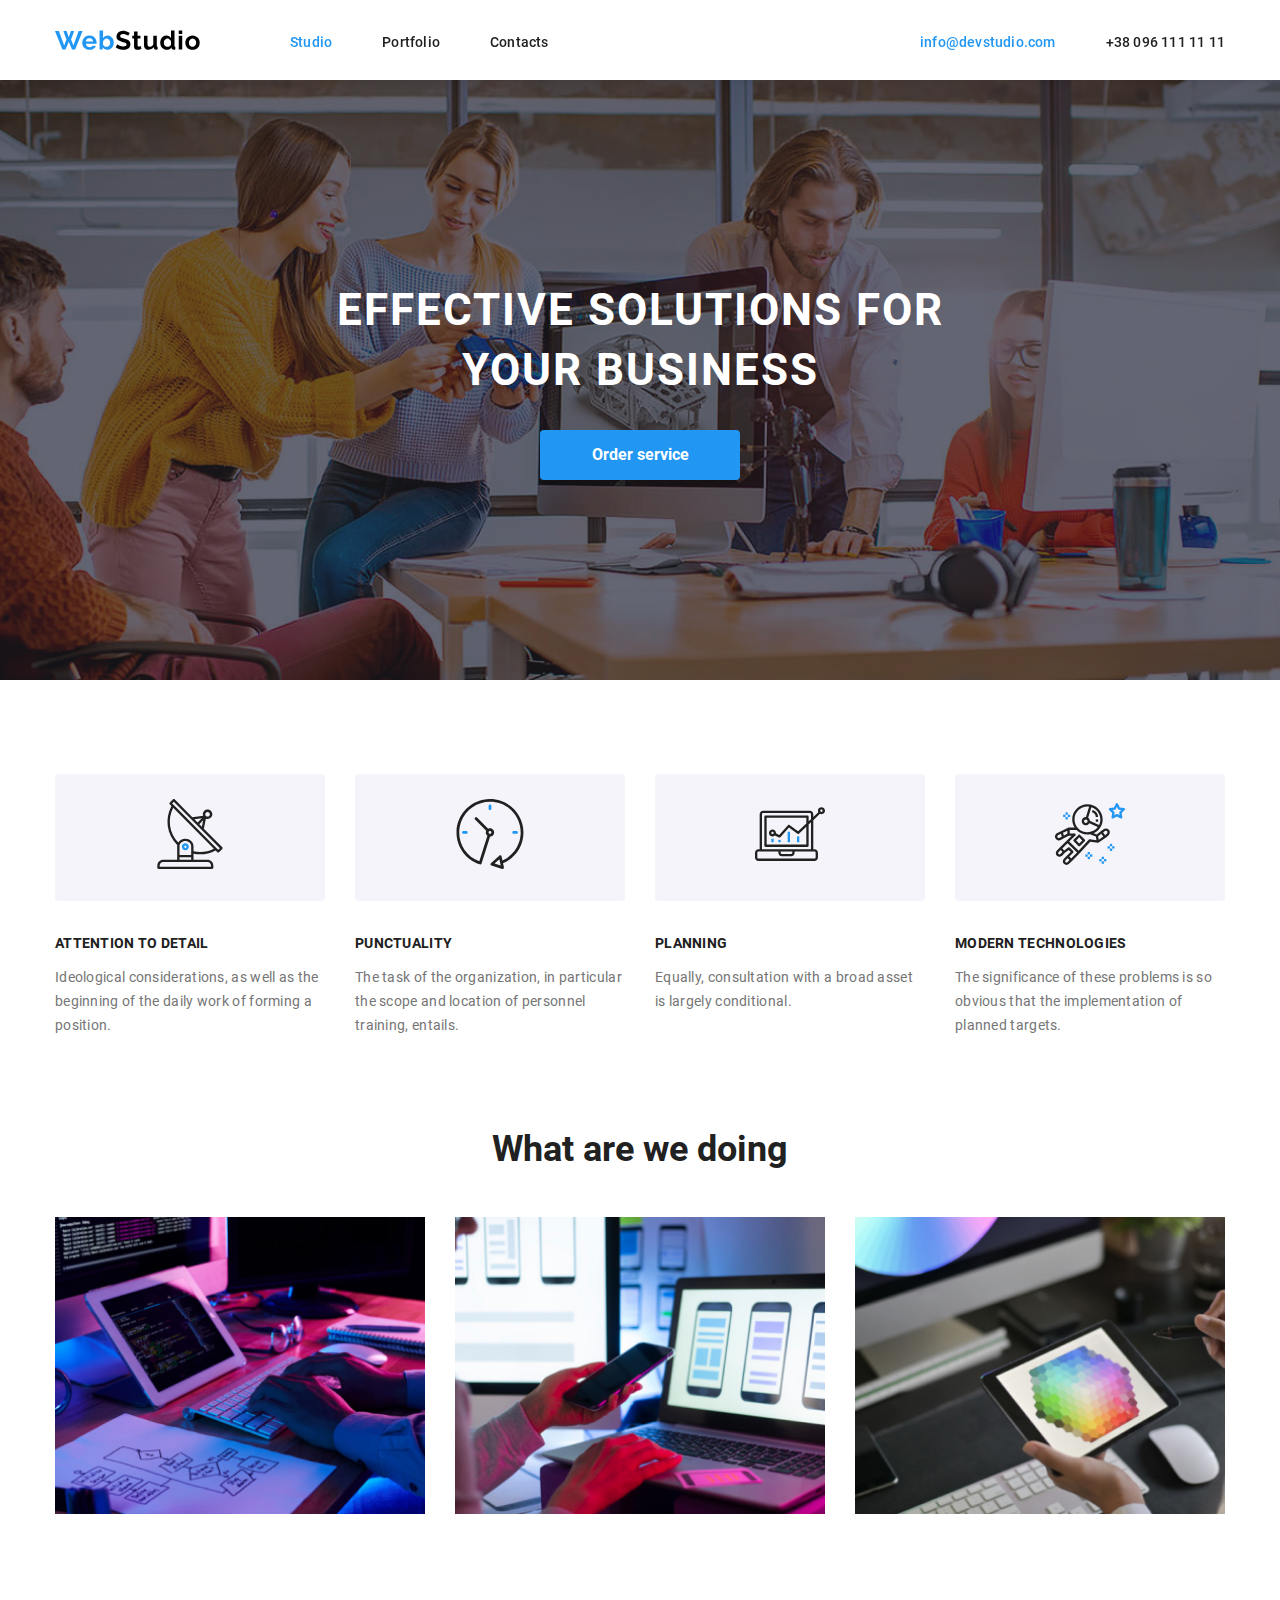
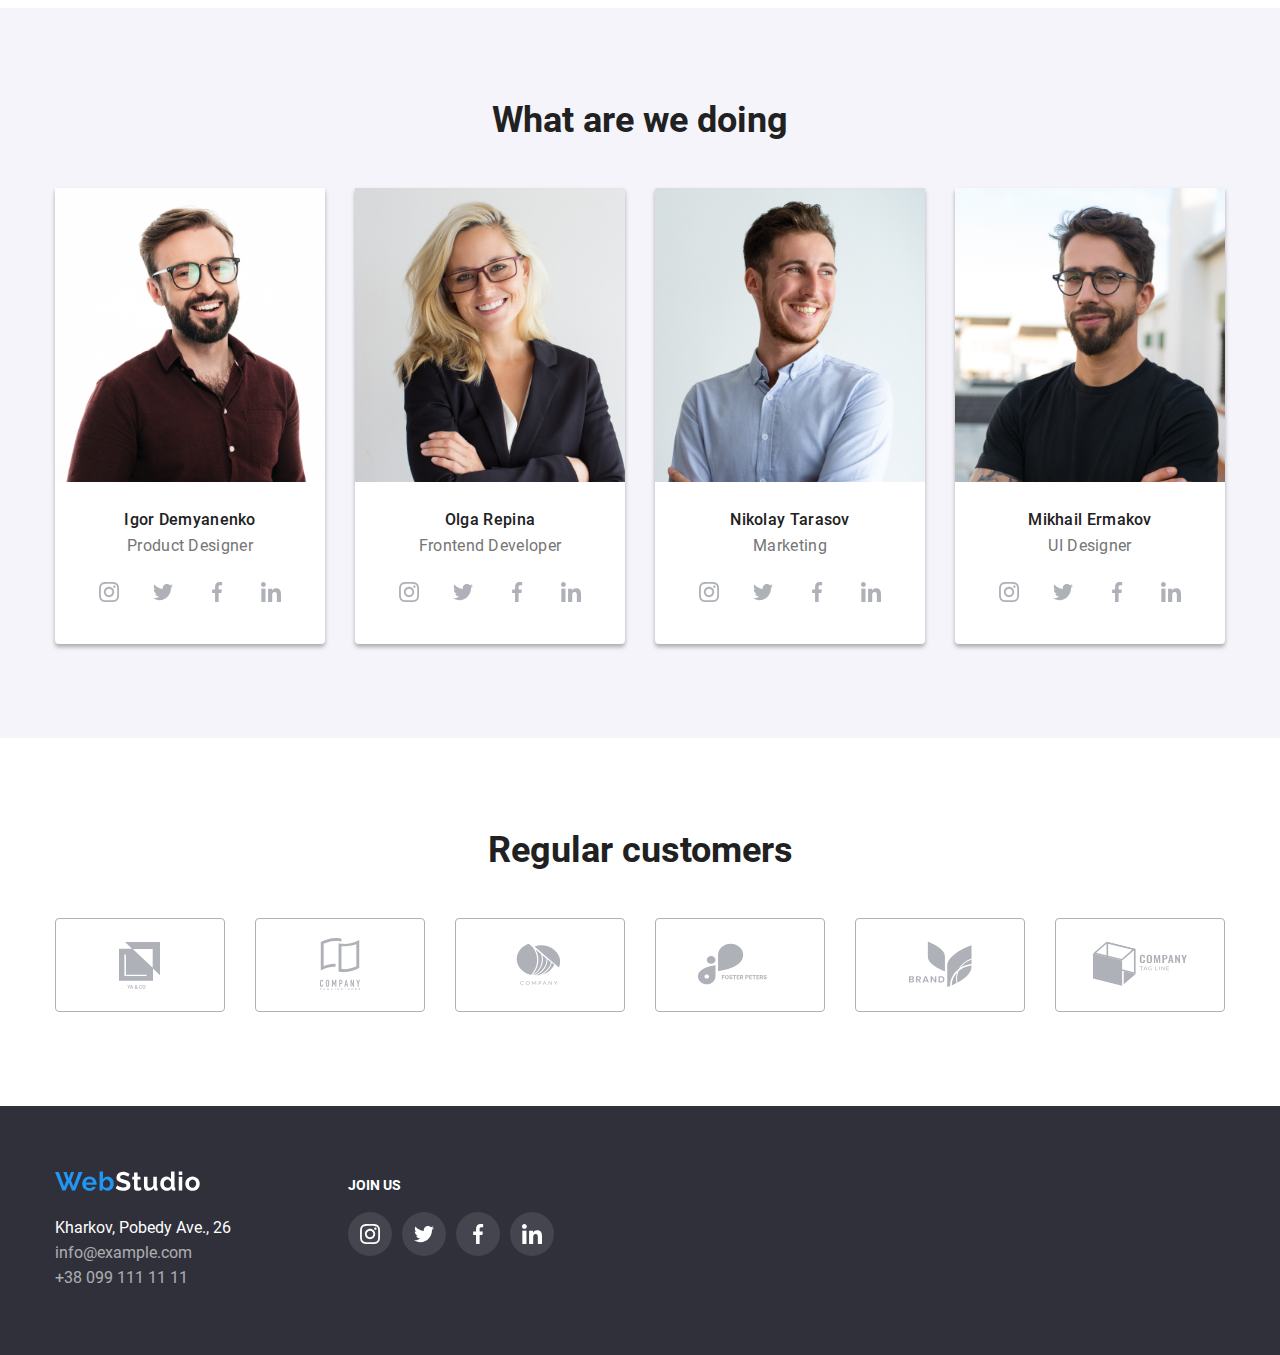
==== commit 7757511f: "Responsive css" ====
--- a/index.html
+++ b/index.html
@@ -2,618 +2,394 @@
 <html lang="en">
 <head>
   <meta charset="UTF-8">
-  <link rel="stylesheet" href="css/reset.css">
-  <link rel="stylesheet" href="css/fonts.css">
-  <link rel="stylesheet" href="css/form.css">
+  <meta name="viewport" content="width=device-width, initial-scale=1.0">
   <link rel="stylesheet" href="css/style.css">
-  <title>Lesson 6</title>
+  <title>WebStudio</title>
 </head>
+
 <body>
-  <header class="header sticky">
+  <header class="site-header">
     <div class="container header-container">
-      <a class="header-logo" href="index.html"><img src="img/Logo.svg" alt="Greenshop" width="150"></a>
-      <ul class="header-list">
-        <li class="active"><a href="index.html">Home</a></li>
-        <li><a href="shop.html">Shop</a></li>
-        <li class="list-open">
-          <a href="#">Plant Care</a>
-          <ul class="header-items">
-            <li class="list-item"><a href="#">Drainage</a></li>
-            <li class="list-item"><a href="#">Fungicides</a></li>
-            <li class="list-item">
-              <a href="#">Fertilizer</a></li>
-            <li class="list-item icon-open">
-              <a href="#">
-                <svg>
-                <use href="img/sprite.svg#header-arrow-icon"></use>
-              </svg>Priming</a>
-              <ul class="header-items-three">
-                <li><a href="#">Universal</a></li>
-                <li><a href="#">For Ficus</a></li>
-                <li><a href="#">For Cacti</a></li>
-                <li><a href="#">For Citrus</a></li>
-                <li><a href="#">For those in bloom</a></li>
-                <li><a href="#">For Orchids</a></li>
+      <a class="header-logo" href="index.html"><img src="img/WebStudio.svg" alt="WebStudio" width="145" height="31"></a>
+      <ul class="nav-desctop">
+        <li class="nav-item"><a class="active" href="index.html">Studio</a></li>
+        <li class="nav-item"><a href="portfolio.html">Portfolio</a></li>
+        <li class="nav-item">
+          <a href="#">Contacts</a>
+          <ul class="header-sub-list">
+            <li class="sub-item">
+              <a class="sub-item-link" href="#">Some item</a>
+            </li>
+            <li class="sub-item">
+              <a class="sub-item-link" href="#">Some item</a>
+            </li>
+            <li class="sub-item">
+              <a class="sub-item-link" href="#">Some item</a>
+            </li>
+            <li class="sub-item">
+              <a class="sub-item-link" href="#">Active item</a>
+              <ul class="header-third-list">
+                <li class="sub-third-item">
+                  <a href="#" class="third-item-link">
+                    Third item
+                  </a>
+                </li>
+                <li class="sub-third-item">
+                  <a href="#" class="third-item-link">
+                    Third item
+                  </a>
+                </li>
               </ul>
             </li>
           </ul>
         </li>
-        <li><a href="registration.html">Blogs</a></li>
       </ul>
-      <a class="header-btn" href="registration.html"><img src="img/Logout.svg" alt="icon" width="20" height="20">login</a>
+      <div class="info">
+        <a class="header-email active" href="mailto:info@devstudio.com">info@devstudio.com</a>
+        <a class="header-phone" href="tel:+380961111111">+38 096 111 11 11</a>
+      </div>
+      <!-- Mobile menu -->
+  <nav class="mobile-menu">
+    <input type="checkbox" id="checkbox" class="mobile-menu__checkbox">
+    <label for="checkbox" class="mobile-menu__btn"><div class="mobile-menu__icon"></div></label>
+    <div class="mobile-menu__container">
+    <ul class="mobile-menu__list">
+        <li class="mobile-menu__item"><a href="index.html" class="mobile-menu__link">Home</a></li>
+        <li class="mobile-menu__item"><a href="portfolio.html" class="mobile-menu__link">Portfolio</a></li>
+        <li class="mobile-menu__item"><a href="#" class="mobile-menu__link">Contacts</a></li>
+    </ul>
+    <div class="info">
+      <a class="header-email active" href="mailto:info@devstudio.com">info@devstudio.com</a>
+      <a class="header-phone" href="tel:+380961111111">+38 096 111 11 11</a>
+    </div>
+    </div>
+</nav>
+  <!-- Mobile menu end -->
     </div>
   </header>
-  <main class="page">
-    <div class="container hero-container">
-      <div class="cover">
-        <div class="text-section">
-          <h1>Welcome to Greenshop</h1>
-          <p class="hero-text">Let's make a better <span>Planet</span></p>
-          <p class="desc">We are an online plant shop offering a wide range of cheap and trendy plants. Use our plants to create an unique Urban Jungle. Order your favorite plants!</p>
-          <a class="hero-btn" href="#">Shop now</a>
-        </div>
-        <div class="image-section"><img src="img/image-eco.png" alt="Eco Planet" width="507" height="450"></div>
+
+  <div class="wrapper">
+    <main>
+      <section class="hero">
+        <div class="container hero-container">
+          <h1 class="hero-title">Effective solutions for your business</h1>
+          <button class="hero-btn" href="#">Order service</a>
+        </div>
+      </section>
+
+      <section class="about">
+        <div class="container about-container">
+          <div class="card-box">
+            <a class="icon-box" href="#">
+              <svg>
+                <use href="img/sprite.svg#service-1"></use>
+              </svg>
+            </a>
+            <h3>Attention to detail</h3>
+            <p>Ideological considerations, as well as the beginning of the daily work of forming a position.</p>
+          </div>
+          <div class="card-box">
+            <a class="icon-box" href="#">
+              <svg>
+                <use href="img/sprite.svg#service-2"></use>
+              </svg>
+            </a>
+            <h3>Punctuality</h3>
+            <p>The task of the organization, in particular the scope and location of personnel training, entails.</p>
+          </div>
+          <div class="card-box">
+            <a class="icon-box" href="#">
+              <svg>
+                <use href="img/sprite.svg#service-3"></use>
+              </svg>
+            </a>
+            <h3>Planning</h3>
+            <p>Equally, consultation with a broad asset is largely conditional.</p>
+          </div>
+          <div class="card-box">
+            <a class="icon-box" href="#">
+              <svg>
+                <use href="img/sprite.svg#service-4"></use>
+              </svg>
+            </a>
+            <h3>Modern technologies</h3>
+            <p>The significance of these problems is so obvious that the implementation of planned targets.</p>
+          </div>
+        </div>
+      </section>
+
+      <section class="services">
+        <div class="container services-container">
+          <h2 class="sub-title">What are we doing</h2>
+          <div class="service-boxes">
+            <div class="service-box">
+              <a href="#"><img src="img/img.jpg" alt="service 1" width="370" height="294"></a>
+            </div>
+            <div class="service-box">
+              <a href="#"><img src="img/img-2.jpg" alt="service 2" width="370" height="294"></a>
+            </div>
+            <div class="service-box">
+              <a href="#"><img src="img/img-3.jpg" alt="service 3" width="370" height="294"></a>
+            </div>
+          </div>
+        </div>
+      </section>
+
+      <section class="team">
+        <div class="container team-container">
+          <h2 class="sub-title">What are we doing</h2>
+          <div class="team-boxes">
+            <div class="team-box">
+              <a href="#"><img src="img/t1.png" alt="team 1" width="270" height="260"></a>
+              <div class="team-box-text">
+                <h3><a href="#">Igor Demyanenko</a></h3>
+                <p class="description">Product Designer</p>
+                <ul class="team-icons">
+                  <li class="icon-item">
+                    <a href="#" class="icon-link">
+                      <svg>
+                        <use href="img/sprite.svg#inst-icon"></use>
+                      </svg>
+                    </a>
+                  </li>
+                  <li class="icon-item">
+                    <a href="#" class="icon-link">
+                      <svg>
+                        <use href="img/sprite.svg#twit-icon"></use>
+                      </svg>
+                    </a>
+                  </li>
+                  <li class="icon-item">
+                    <a href="#" class="icon-link">
+                      <svg>
+                        <use href="img/sprite.svg#fb-icon"></use>
+                      </svg>
+                    </a>
+                  </li>
+                  <li class="icon-item">
+                    <a href="#" class="icon-link">
+                      <svg>
+                        <use href="img/sprite.svg#in-icon"></use>
+                      </svg>
+                    </a>
+                  </li>
+                </ul>
+              </div>
+            </div>
+            <div class="team-box">
+              <a href="#"><img src="img/t2.png" alt="team 2" width="270" height="260"></a>
+              <div class="team-box-text">
+                <h3><a href="#">Olga Repina</a></h3>
+                <p class="description">Frontend Developer</p>
+                <ul class="team-icons">
+                  <li class="icon-item">
+                    <a href="#" class="icon-link">
+                      <svg>
+                        <use href="img/sprite.svg#inst-icon"></use>
+                      </svg>
+                    </a>
+                  </li>
+                  <li class="icon-item">
+                    <a href="#" class="icon-link">
+                      <svg>
+                        <use href="img/sprite.svg#twit-icon"></use>
+                      </svg>
+                    </a>
+                  </li>
+                  <li class="icon-item">
+                    <a href="#" class="icon-link">
+                      <svg>
+                        <use href="img/sprite.svg#fb-icon"></use>
+                      </svg>
+                    </a>
+                  </li>
+                  <li class="icon-item">
+                    <a href="#" class="icon-link">
+                      <svg>
+                        <use href="img/sprite.svg#in-icon"></use>
+                      </svg>
+                    </a>
+                  </li>
+                </ul>
+              </div>
+            </div>
+            <div class="team-box">
+              <a href="#"><img src="img/t3.png" alt="team 3" width="270" height="260"></a>
+              <div class="team-box-text">
+                <h3><a href="#">Nikolay Tarasov</a></h3>
+                <p class="description">Marketing</p>
+                <ul class="team-icons">
+                  <li class="icon-item">
+                    <a href="#" class="icon-link">
+                      <svg>
+                        <use href="img/sprite.svg#inst-icon"></use>
+                      </svg>
+                    </a>
+                  </li>
+                  <li class="icon-item">
+                    <a href="#" class="icon-link">
+                      <svg>
+                        <use href="img/sprite.svg#twit-icon"></use>
+                      </svg>
+                    </a>
+                  </li>
+                  <li class="icon-item">
+                    <a href="#" class="icon-link">
+                      <svg>
+                        <use href="img/sprite.svg#fb-icon"></use>
+                      </svg>
+                    </a>
+                  </li>
+                  <li class="icon-item">
+                    <a href="#" class="icon-link">
+                      <svg>
+                        <use href="img/sprite.svg#in-icon"></use>
+                      </svg>
+                    </a>
+                  </li>
+                </ul>
+              </div>
+            </div>
+            <div class="team-box">
+              <a href="#"><img src="img/t4.png" alt="team 4" width="270" height="260"></a>
+              <div class="team-box-text">
+                <h3><a href="#">Mikhail Ermakov</a></h3>
+                <p class="description">UI Designer</p>
+                <ul class="team-icons">
+                  <li class="icon-item">
+                    <a href="#" class="icon-link">
+                      <svg>
+                        <use href="img/sprite.svg#inst-icon"></use>
+                      </svg>
+                    </a>
+                  </li>
+                  <li class="icon-item">
+                    <a href="#" class="icon-link">
+                      <svg>
+                        <use href="img/sprite.svg#twit-icon"></use>
+                      </svg>
+                    </a>
+                  </li>
+                  <li class="icon-item">
+                    <a href="#" class="icon-link">
+                      <svg>
+                        <use href="img/sprite.svg#fb-icon"></use>
+                      </svg>
+                    </a>
+                  </li>
+                  <li class="icon-item">
+                    <a href="#" class="icon-link">
+                      <svg>
+                        <use href="img/sprite.svg#in-icon"></use>
+                      </svg>
+                    </a>
+                  </li>
+                </ul>
+              </div>
+            </div>
+          </div>
+        </div>
+      </section>
+      <section class="customers">
+        <div class="container customers-container">
+          <h2 class="sub-title">Regular customers</h2>
+          <ul class="customers-boxes">
+            <li class="customer-item">
+              <a href="#" class="logo-item">
+                <svg>
+                  <use href="img/sprite.svg#logo-1"></use>
+                </svg>
+              </a>
+            </li>
+            <li class="customer-item">
+              <a href="#" class="logo-item">
+                <svg>
+                  <use href="img/sprite.svg#logo-2"></use>
+                </svg>
+              </a>
+            </li>
+            <li class="customer-item">
+              <a href="#" class="logo-item">
+                <svg>
+                  <use href="img/sprite.svg#logo-3"></use>
+                </svg>
+              </a>
+            </li>
+            <li class="customer-item">
+              <a href="#" class="logo-item">
+                <svg>
+                  <use href="img/sprite.svg#logo-4"></use>
+                </svg>
+              </a>
+            </li>
+            <li class="customer-item">
+              <a href="#" class="logo-item">
+                <svg>
+                  <use href="img/sprite.svg#logo-5"></use>
+                </svg>
+              </a>
+            </li>
+            <li class="customer-item">
+              <a href="#" class="logo-item">
+                <svg>
+                  <use href="img/sprite.svg#logo-6"></use>
+                </svg>
+              </a>
+            </li>
+          </ul>
+        </div>
+      </section>
+    </main>
+
+    <footer class="site-footer">
+      <div class="container footer-container">
+        <div class="footer-section">
+          <a class="logo" href="index.html">
+            <img src="img/WebStudio-footer.svg" alt="WebStudio" width="145" height="31">
+          </a>
+          <div class="footer-text">
+            <p>Kharkov, Pobedy Ave., 26</p>
+            <a href="mailto:info@example.com">info@example.com</a>
+            <a href="tel:+380991111111">+38 099 111 11 11</a>
+          </div>
+        </div>
+        <div class="footer-section">
+          <h4>Join us</h4>
+          <ul class="footer-icons">
+            <li class="icon-item">
+              <a href="#" class="icon-link">
+                <svg>
+                  <use href="img/sprite.svg#inst-icon"></use>
+                </svg>
+              </a>
+            </li>
+            <li class="icon-item">
+              <a href="#" class="icon-link">
+                <svg>
+                  <use href="img/sprite.svg#twit-icon"></use>
+                </svg>
+              </a>
+            </li>
+            <li class="icon-item">
+              <a href="#" class="icon-link">
+                <svg>
+                  <use href="img/sprite.svg#fb-icon"></use>
+                </svg>
+              </a>
+            </li>
+            <li class="icon-item">
+              <a href="#" class="icon-link">
+                <svg>
+                  <use href="img/sprite.svg#in-icon"></use>
+                </svg>
+              </a>
+            </li>
+          </ul>
+        </div>
+        <div class="footer-section"></div>
+        <div class="footer-section"></div>    
       </div>
-    </div>
-    <!-- Shop section -->
-    <div class="shop">
-      <div class="container page-sidebar">
-        <aside class="sidebar">
-          <h3>Categories</h3>
-          <ul class="sidebar-menu">
-            <li class="active"><a href="#">House Plants</a></li>
-            <li><a href="#">Potter Plants</a></li>
-            <li><a href="#">Seeds</a></li>
-            <li><a href="#">Small Plants</a></li>
-            <li><a href="#">Big Plants</a></li>
-            <li><a href="#">Succulents</a></li>
-            <li><a href="#">Trerrariums</a></li>
-            <li><a href="#">Gardening</a></li>
-            <li><a href="#">Accessories</a></li>
-          </ul>
-          <img class="sidebar-img" src="img/banner.jpg" alt="Super Sale" width="310" height="470">
-        </aside>
-        <div class="products">
-          <div class="products-filter">
-            <ul class="products-filter-item">
-              <li class="active"><a href="#">All Plants</a></li>
-              <li><a href="#">New Arrivals</a></li>
-              <li><a href="#">Sale</a></li>
-            </ul>
-            <p class="products-sort">Sort by: <a href="#">Default sorting <svg width="12" height="8" viewBox="0 0 12 8" fill="none" xmlns="http://www.w3.org/2000/svg">
-              <path d="M10.6666 1.66667L5.99992 6.33334L1.33325 1.66667" stroke="#3d3d3d" stroke-linecap="round" stroke-linejoin="round"/>
-              </svg>
-              </a></p>
-          </div>
-
-          <div class="products-cards">
-            <article class="product-item">
-              <div class="item-image">
-                <span class="card-off">13% off</span>
-                <ul class="item-actions">
-                  <li class="icon-item">
-                    <a href="#">
-                      <svg>
-                        <use href="img/sprite.svg#shop-icon"></use>
-                      </svg>
-                    </a>
-                  </li>
-                  <li class="icon-item">
-                    <a href="#">
-                      <svg>
-                        <use href="img/sprite.svg#heart-icon"></use>
-                      </svg>
-                    </a>
-                  </li>
-                  <li class="icon-item">
-                    <a href="#">
-                      <svg>
-                        <use href="img/sprite.svg#loop-icon"></use>
-                      </svg>
-                    </a>
-                  </li>
-                </ul>
-                <div class="hover-bg"></div>
-                <a href="#"><img src="img/products/item-1.jpg" alt="image 1" width="258" height="300"></a>
-              </div>
-              <div class="item-text">
-                <h3 class="item-title"><a href="#">Barberton Daisy</a></h3>
-                <div class="price-item">$119.00</div>
-              </div>  
-            </article>
-            <article class="product-item">
-              <div class="item-image">
-                <span class="card-off">13% off</span>
-                <ul class="item-actions">
-                  <li class="icon-item">
-                    <a href="#">
-                      <svg>
-                        <use href="img/sprite.svg#shop-icon"></use>
-                      </svg>
-                    </a>
-                  </li>
-                  <li class="icon-item">
-                    <a href="#">
-                      <svg>
-                        <use href="img/sprite.svg#heart-icon"></use>
-                      </svg>
-                    </a>
-                  </li>
-                  <li class="icon-item">
-                    <a href="#">
-                      <svg>
-                        <use href="img/sprite.svg#loop-icon"></use>
-                      </svg>
-                    </a>
-                  </li>
-                </ul>
-                <div class="hover-bg"></div>
-                <a href="#"><img src="img/products/item-2.jpg" alt="image 2" width="258" height="300"></a>
-              </div>
-              <div class="item-text">
-                <h3 class="item-title"><a href="#">Angel Wing Begonia</a></h3>
-                <div class="price-item">$169.00</div>
-              </div>
-            </article>
-            <article class="product-item">
-              <div class="item-image">
-                <span class="card-off active">13% off</span>
-                <ul class="item-actions">
-                  <li class="icon-item">
-                    <a href="#">
-                      <svg>
-                        <use href="img/sprite.svg#shop-icon"></use>
-                      </svg>
-                    </a>
-                  </li>
-                  <li class="icon-item">
-                    <a href="#">
-                      <svg>
-                        <use href="img/sprite.svg#heart-icon"></use>
-                      </svg>
-                    </a>
-                  </li>
-                  <li class="icon-item">
-                    <a href="#">
-                      <svg>
-                        <use href="img/sprite.svg#loop-icon"></use>
-                      </svg>
-                    </a>
-                  </li>
-                </ul>
-                <div class="hover-bg"></div>
-                <a href="#"><img src="img/products/item-3.jpg" alt="image 3" width="258" height="300"></a>
-              </div>
-              <div class="item-text">
-                <h3 class="item-title"><a href="#">African Violet</a></h3>
-                <div class="price-item">$199.00</div>
-              </div>  
-            </article>
-            <article class="product-item">
-              <div class="item-image">
-                <span class="card-off">13% off</span>
-                <ul class="item-actions">
-                  <li class="icon-item">
-                    <a href="#">
-                      <svg>
-                        <use href="img/sprite.svg#shop-icon"></use>
-                      </svg>
-                    </a>
-                  </li>
-                  <li class="icon-item">
-                    <a href="#">
-                      <svg>
-                        <use href="img/sprite.svg#heart-icon"></use>
-                      </svg>
-                    </a>
-                  </li>
-                  <li class="icon-item">
-                    <a href="#">
-                      <svg>
-                        <use href="img/sprite.svg#loop-icon"></use>
-                      </svg>
-                    </a>
-                  </li>
-                </ul>
-                <div class="hover-bg"></div>
-                <a href="#"><img src="img/products/item-1.jpg" alt="image 1" width="258" height="300"></a>
-              </div>
-              <div class="item-text">
-                <h3 class="item-title"><a href="#">Barberton Daisy</a></h3>
-                <div class="price-item">$119.00</div>
-              </div>
-            </article>
-            <article class="product-item">
-              <div class="item-image">
-                <span class="card-off">13% off</span>
-                <ul class="item-actions">
-                  <li class="icon-item">
-                    <a href="#">
-                      <svg>
-                        <use href="img/sprite.svg#shop-icon"></use>
-                      </svg>
-                    </a>
-                  </li>
-                  <li class="icon-item">
-                    <a href="#">
-                      <svg>
-                        <use href="img/sprite.svg#heart-icon"></use>
-                      </svg>
-                    </a>
-                  </li>
-                  <li class="icon-item">
-                    <a href="#">
-                      <svg>
-                        <use href="img/sprite.svg#loop-icon"></use>
-                      </svg>
-                    </a>
-                  </li>
-                </ul>
-                <div class="hover-bg"></div>
-                <a href="#"><img src="img/products/item-2.jpg" alt="image 2" width="258" height="300"></a>
-              </div>
-              <div class="item-text">
-                <h3 class="item-title"><a href="#">Angel Wing Begonia</a></h3>
-                <div class="price-item">$169.00</div>
-              </div>
-            </article>
-            <article class="product-item">
-              <div class="item-image">
-                <span class="card-off">13% off</span>
-                <ul class="item-actions">
-                  <li class="icon-item">
-                    <a href="#">
-                      <svg>
-                        <use href="img/sprite.svg#shop-icon"></use>
-                      </svg>
-                    </a>
-                  </li>
-                  <li class="icon-item">
-                    <a href="#">
-                      <svg>
-                        <use href="img/sprite.svg#heart-icon"></use>
-                      </svg>
-                    </a>
-                  </li>
-                  <li class="icon-item">
-                    <a href="#">
-                      <svg>
-                        <use href="img/sprite.svg#loop-icon"></use>
-                      </svg>
-                    </a>
-                  </li>
-                </ul>
-                <div class="hover-bg"></div>
-                <a href="#"><img src="img/products/item-3.jpg" alt="image 3" width="258" height="300"></a>
-              </div>
-              <div class="item-text">
-                <h3 class="item-title"><a href="#">African Violet</a></h3>
-                <div class="price-item">$199.00</div>
-              </div>
-            </article>
-            <article class="product-item">
-              <div class="item-image">
-                <span class="card-off">13% off</span>
-                <ul class="item-actions">
-                  <li class="icon-item">
-                    <a href="#">
-                      <svg>
-                        <use href="img/sprite.svg#shop-icon"></use>
-                      </svg>
-                    </a>
-                  </li>
-                  <li class="icon-item">
-                    <a href="#">
-                      <svg>
-                        <use href="img/sprite.svg#heart-icon"></use>
-                      </svg>
-                    </a>
-                  </li>
-                  <li class="icon-item">
-                    <a href="#">
-                      <svg>
-                        <use href="img/sprite.svg#loop-icon"></use>
-                      </svg>
-                    </a>
-                  </li>
-                </ul>
-                <div class="hover-bg"></div>
-                <a href="#" class=""><img src="img/products/item-1.jpg" alt="image 1" width="258" height="300"></a>
-              </div>
-              <div class="item-text">
-                <h3 class="item-title"><a href="#">Barberton Daisy</a></h3>
-                <div class="price-item">$119.00</div>
-              </div>
-            </article>
-            <article class="product-item">
-              <div class="item-image">
-                <span class="card-off">13% off</span>
-                <ul class="item-actions">
-                  <li class="icon-item">
-                    <a href="#">
-                      <svg>
-                        <use href="img/sprite.svg#shop-icon"></use>
-                      </svg>
-                    </a>
-                  </li>
-                  <li class="icon-item">
-                    <a href="#">
-                      <svg>
-                        <use href="img/sprite.svg#heart-icon"></use>
-                      </svg>
-                    </a>
-                  </li>
-                  <li class="icon-item">
-                    <a href="#">
-                      <svg>
-                        <use href="img/sprite.svg#loop-icon"></use>
-                      </svg>
-                    </a>
-                  </li>
-                </ul>
-                <div class="hover-bg"></div>
-                <a href="#"><img src="img/products/item-2.jpg" alt="image 2" width="258" height="300"></a>
-              </div>
-              <div class="item-text">
-                <h3 class="item-title"><a href="#">Angel Wing Begonia</a></h3>
-                <div class="price-item">$169.00</div>
-              </div>
-            </article>
-            <article class="product-item">
-              <div class="item-image">
-                <span class="card-off">13% off</span>
-                <ul class="item-actions">
-                  <li class="icon-item">
-                    <a href="#">
-                      <svg>
-                        <use href="img/sprite.svg#shop-icon"></use>
-                      </svg>
-                    </a>
-                  </li>
-                  <li class="icon-item">
-                    <a href="#">
-                      <svg>
-                        <use href="img/sprite.svg#heart-icon"></use>
-                      </svg>
-                    </a>
-                  </li>
-                  <li class="icon-item">
-                    <a href="#">
-                      <svg>
-                        <use href="img/sprite.svg#loop-icon"></use>
-                      </svg>
-                    </a>
-                  </li>
-                </ul>
-                <div class="hover-bg"></div>
-                <a href="#"><img src="img/products/item-3.jpg" alt="image 3" width="258" height="300"></a>
-              </div>
-              <div class="item-text">
-                <h3 class="item-title"><a href="#">African Violet</a></h3>
-                <div class="price-item">$199.00</div>
-              </div>
-            </article>
-          </div>
-          <div class="pagination">
-            <ul class="pagination-items">
-              <li class="active-page"><a href="#">1</a></li>
-              <li><a href="#">2</a></li>
-              <li><a href="#">3</a></li>
-              <li><a href="#">40</a></li>
-              <li><a href="#"><svg width="8" height="12" viewBox="0 0 8 12" fill="none" xmlns="http://www.w3.org/2000/svg">
-                <path d="M1.375 0.75C1.375 0.75 6.625 3.858 6.625 6C6.625 8.14125 1.375 11.25 1.375 11.25" stroke-linecap="round" stroke-linejoin="round"/>
-                </svg>
-                </a></li>
-            </ul>
-          </div>
-        </div>
-      </div>
-    </div>
-    <!-- Plant Care section -->
-    <div class="container plant">
-      <div class="plant-section">
-        <div class="plant-cards">
-          <div class="plant-item">
-            <a class="plant-image" href="#">
-              <img src="img/image 14.png" alt="plant" width="292" height="292">
-            </a>
-            <div class="plant-text">
-              <h3>Summer cactus & succulents</h3>
-              <div class="desc">
-                We are an online plant shop offering a wide range of cheap and trendy plants
-              </div>
-              <a class="plant-btn" href="#">Find More</a>
-            </div>
-          </div>
-          <div class="plant-item">
-            <a class="plant-image" href="#">
-              <img src="img/image 15.png" alt="plant" width="292" height="292">
-            </a>
-            <div class="plant-text">
-              <h3>Styling Trends & much more</h3>
-              <div class="desc">
-                We are an online plant shop offering a wide range of cheap and trendy plants
-              </div>
-              <a class="plant-btn" href="#">Find More</a>
-            </div>
-          </div>
-        </div>
-      </div>
-    </div>
-  </main>
-
-  <footer class="footer container">
-    <div class="footer-section">
-      <div class="newsletter">
-        <div class="news-block">
-          <div class="image">
-            <a href="#"></a>
-          </div>
-          <div class="news-text">
-            <a class="news-image" href="#">
-              <img src="img/svg/garden-1.svg" alt="garden" width="61" height="93">
-            </a>
-            <h3>Garden Care</h3>
-            <div class="desc">
-              We are an online plant shop offering a wide range of cheap and trendy plants.
-            </div>
-          </div>
-        </div>
-        <div class="news-block">
-          <a class="news-image" href="#">
-            <img src="img/svg/garden-2.svg" alt="garden" width="68" height="87">
-          </a>
-          <div class="news-text">
-            <h3>Plant Renovation</h3>
-            <div class="desc">
-              We are an online plant shop offering a wide range of cheap and trendy plants.
-            </div>
-          </div>
-        </div>
-        <div class="news-block">
-          <a class="graden news-image" href="#">
-            <img src="img/svg/garden-3.svg" alt="garden" width="83" height="85">
-          </a>
-          <div class="news-text">
-            <h3>Watering Graden</h3>
-            <div class="desc">
-              We are an online plant shop offering a wide range of cheap and trendy plants.
-            </div>
-          </div>
-        </div>
-        <div class="news-block news-form-block">
-          <div class="news-text">
-            <h3>Would you like to join newsletters?</h3>
-            <div class="news-form">
-              <form action="#" method="get" name="form" autocomplete="on">
-                <div class="newsletter-field">
-                  <input class="green-input" type="email" name="email" placeholder="enter your email address..." required>
-                  <button class="news-btn" type="submit" value="send">Join</button>
-                </div>
-              </form>
-            </div>
-            <div class="desc">
-              We usually post offers and challenges in newsletter. We’re your online houseplant destination. We offer a wide range of houseplants and accessories shipped directly from our (green)house to yours! 
-            </div>
-          </div>
-        </div>
-      </div>
-
-      <ul class="green-line">
-        <li class="footer-info-box"><a class="logo" href="index.html"><img src="img/Logo.svg" alt="greenshop"></a></li>
-        <li class="footer-info-box">
-          <a class="icon-link" href="#">
-            <div class="info-icon">
-              <svg>
-                <use href="img/sprite.svg#location-icon"></use>
-              </svg>
-            </div>
-            <p class="address">70 West Buckingham Ave. Farmingdale, NY 11735</p>
-          </a>
-        </li>
-        <li class="footer-info-box">
-          <a class="icon-link" href="mailto:contact@greenshop.com">
-            <div class="info-icon">
-              <svg>
-                <use href="img/sprite.svg#email-icon"></use>
-              </svg>
-            </div>
-            <p>contact@greenshop.com</p>
-          </a>
-        </li>
-        <li class="footer-info-box">
-          <a class="icon-link" href="tel:+8801911717490">
-            <div class="info-icon">
-              <svg>
-                <use href="img/sprite.svg#phone-icon"></use>
-              </svg>
-            </div>
-            <p>+88 01911 717 490</p>
-          </a>
-        </li>
-      </ul>
-      <div class="footer-widgets">
-        <section class="nav-footer">
-          <h3>My Account</h3>
-          <ul>
-            <li><a href="#">My Account</a></li>
-            <li><a href="#">Our stores</a></li>
-            <li><a href="#">Contact us</a></li>
-            <li><a href="#">Career</a></li>
-            <li><a href="#">Specials</a></li>
-          </ul>
-        </section>
-        <section class="nav-footer">
-          <h3>Help & Guide</h3>
-          <ul>
-            <li><a href="#">Help Center</a></li>
-            <li><a href="#">How to Buy</a></li>
-            <li><a href="#">Shipping & Delivery</a></li>
-            <li><a href="#">Product Policy</a></li>
-            <li><a href="#">How to Return</a></li>
-          </ul>
-        </section>
-        <section class="nav-footer">
-          <h3>Categories</h3>
-          <ul>
-            <li><a href="#">House Plants</a></li>
-            <li><a href="#">Potter Plants</a></li>
-            <li><a href="#">Seeds</a></li>
-            <li><a href="#">Small Plants</a></li>
-            <li><a href="#">Accessories</a></li>
-          </ul>
-        </section>
-        <section class="nav-footer additional-footer">
-          <div class="social-media">
-            <h3>Social Media</h3>
-            <ul class="icon-list">
-              <li class="icon-item">
-                <a class="icon-link" href="#">
-                  <svg>
-                    <use href="img/sprite.svg#facebook"></use>
-                  </svg>
-                </a>
-              </li>
-              <li class="icon-item">
-                <a class="icon-link" href="#">
-                  <svg>
-                    <use href="img/sprite.svg#instagram"></use>
-                  </svg>
-                </a>
-              </li>
-              <li class="icon-item">
-                <a class="icon-link" href="#">
-                  <svg>
-                    <use href="img/sprite.svg#linkedin"></use>
-                  </svg>
-                </a>
-              </li>
-              <li class="icon-item">
-                <a class="icon-link" href="#">
-                  <svg>
-                    <use href="img/sprite.svg#twitter"></use>
-                  </svg>
-                </a>
-              </li>
-              <li class="icon-item">
-                <a class="icon-link" href="#">
-                  <svg>
-                    <use href="img/sprite.svg#union"></use>
-                  </svg>
-                </a>
-              </li>
-            </ul>
-          </div>
-          <div class="accept">
-            <h3>We accept</h3>
-            <img src="img/logos.png" alt="accept-cards" width="224" height="26">
-          </div>
-        </section>
-      </div>
-    </div>
-    <div class="under-footer">
-      © 2021 <a href="#">GreenShop.</a> All Rights Reserved.
-    </div>
-  </footer>
+    </footer>
+  </div>
 </body>
 </html>--- a/css/style.css
+++ b/css/style.css
@@ -1,819 +1,811 @@
 @import url('reset.css');
+@import url('fonts.css');
 
 body {
-  color: #3d3d3d;
+  color: #212121;
   background-color: #fff;
+  font-family: 'Roboto', sans-serif;
   margin: 0 auto;
-  margin-top: 80px;
-  font-family: 'Cera Pro', sans-serif;
-}
-a {
+}
+.wrapper {
+  padding-top: 80px;
+}
+.container {
+  width: 100%;
+  max-width: 1200px;
+  margin: 0 auto;
+  padding: 0 15px;
+}
+a.active {
+  color: #2196F3;
+}
+/* Header */
+.site-header{
+  display: block;
+  width: 100%;
+  background-color: #fff;
+  height: 80px;
+  position: fixed;
+  z-index: 99;
+  box-shadow: 10px 0 10px 0 rgba(0,0,0,0.10);
+}
+.header-container {
+  display: flex;
+  align-items: center;
+  justify-content: center;
+  padding: 25px 15px;
+  font-size: 14px;
+  font-weight: 500;
+  letter-spacing: 0.2px;
+}
+.site-header a{
   text-decoration: none;
 }
-.container {
-  width: 1200px;
-  margin: 0 auto;
-}
-.page-sidebar{
+.header-logo {
+  margin-right: 90px;
+}
+.nav-desctop {
   display: flex;
   gap: 50px;
-}
-.sticky {
-  position: fixed;
-  top: 0;
-  width: 100%;
-}
-.wrapper{
-  margin-top:120px;
-}
-.shop {
-  margin-top: 46px;
-}
-header {
-  background: #fff;
+  margin-right: auto;
+}
+.nav-desctop li{
   position: relative;
-  z-index: 9;
-}
-.header {
-  padding: 30px 0 12px;
-  margin-bottom: 30px;
-}
-.header-container {
-  display: flex;
-  align-items: center;
-  border-bottom: 0.3px solid rgba(70,163,88,0.50);
-}
-.header-logo {
-  width: 150px;
-}
-.header-logo, .header-list, .header-list li, .header-btn {
-  display: flex;
-}
-.header-list {
-  width: 950px;
-  flex-basis: 100%;
-  gap: 50px;
-  justify-content: center;
-}
-.header-list li{
-  font-size: 16px;
-  font-weight: 400;
-  line-height: 20.11px;
-  margin-top: 8px;
-  display: flex;
-  position: relative;
-  flex-flow: column;
-}
-.header-list .active {
-  font-weight: 700;
-  border-bottom: 4px solid #46A358;
-  padding-bottom: 25px;
-}
-.header-list li a {
-  display: block;
-  color: #333;
-}
-.header-items {
-  display: flex;
-  flex-flow: column;
-  justify-content: top;
+}
+.nav-desctop li, .header-phone, .category {
+  transition: all 0.2s linear;
+}
+.nav-desctop li a:hover, .header-phone:hover{
+  color:#2196F3;
+}
+.header-phone {
+  margin-left: 50px;
+}
+.info {
+  display: flex;
+}
+.header-sub-list {
   position: absolute;
   left: 0;
   top: 100%;
-  margin: 0;
-  background-color: #EDF6EE;
+  padding: 34px 0 0;
+  white-space: nowrap;
+  opacity: 0;
+  transition: all .2s linear;
+}
+.sub-item, .sub-third-item {
+  position: relative;
+  background: #fff;
+  text-transform: uppercase;
+  box-shadow: 10px 0 10px 0 rgba(0,0,0,0.10);
+}
+.sub-item:first-child, .sub-third-item:first-child {
+  border-radius: 4px 4px 0 0;
+}
+.sub-item:last-child, .sub-third-item:last-child {
+  border-radius: 0 0 4px 4px;
+}
+.sub-item-link, .third-item-link {
+  display: block;
+  padding: 10px 20px;
+}
+.header-third-list {
+  position: absolute;
+  left: 100%;
+  top: 0;
+  padding-left: 4px;
+  white-space: nowrap;
+  opacity: 0;
+  transform: translateX(500%);
+  transition: all .2s linear;
+}
+.sub-third-item {
+  background: #fff;
+  text-transform: uppercase;
+}
+.sub-item:hover .header-third-list {
+    opacity: 1;
+    transform: translateX(0);
+}
+.nav-item:hover .header-sub-list {
+  opacity: 1;
+}
+.mobile-menu {
   display: none;
 }
-.header-list .list-open:hover .header-items{
-  display: flex;
-}
-.header-items ul{
+/* Header End */
+
+/* Homepage */
+.hero {
+  display: flex;
+  background-color: #2F303A;
+  background: linear-gradient(rgba(47,48,58,0.4),rgba(47,48,58,0.4)),url('../img/hero-bg.jpg') no-repeat 50%/cover;
+  color: #fff;
+  min-height: 600px;
+}
+.hero-container {
+  display: flex;
   flex-flow: column;
-}
-.header-items li{
-  font-weight: 400;
-  line-height: 0;
-  display: flex;
   justify-content: center;
   align-items: center;
-  flex-flow: row;
-  position: relative;
-  margin-top: 0;
-}
-.header-items li a{
+}
+.hero-title {
   display: flex;
   justify-content: center;
+  width: 100%;
+  max-width: 640px;
+  text-align: center;
+  font-size: 44px;
+  line-height: 60px;
+  font-weight: 700;
+  letter-spacing: 2px;
+  text-transform: uppercase;
+  margin-bottom: 30px;
+}
+.hero-btn {
+  display: flex;
   align-items: center;
-  width: 100%;
-  height: 35px;
-  min-width: 147px;
-  padding: 0 14px;
-  margin: 0;
-}
-.header-items li a:hover{
+  justify-content: center;
+  background-color: #2196F3;
   color: #fff;
-  font-weight: bold;
-  background-color: #1A712A;
-}
-.header-items li svg{
-  display: flex;
-  position: absolute;
-  left: 10px;
-  width: 7px;
-  height: 10px;
+  padding: 10px;
+  min-width: 200px;
+  height: 50px;
+  font-weight: 700;
+  border: none;
+  border-radius: 4px;
+  text-decoration: none;
+  box-shadow: 0 4px 4px 0 rgba(0,0,0,0.15);
   cursor: pointer;
-  fill: #3d3d3d;
-}
-.header-items li:hover svg{
-  fill: #fff;
-}
-.header-items .header-items-three {
-  position: absolute;
-  top: 0px;
-  right: 145px;
-  width: 100%;
-  min-width: 178px;
-  background-color: #EDF6EE;
-  display: none;
-}
-.header-list .icon-open:hover .header-items-three{
-  display: flex;
-}
-.header-btn {
-  display: flex;
-  justify-content: center;
-  align-items: center;
-  gap: 4px;
-  width: 100px;
-  height: 35px;
-  font-size: 16px;
-  font-weight: 500;
-  line-height: 20.11px;
-  color: #fff;
-  background: #46A358;
-  border-radius: 6px;
-  margin-bottom: 18px;
-  transition: 0.3s;
-}
-.header-btn:hover {
-  color: #fff;
-  background: #3d3d3d;
-}
-.header-btn img{
-  width: 20px;
-  height: 20px;
-}
-.header-btn, .hero-btn, .header-list li,.sidebar-menu li a, .products-filter-item li a,.products-sort a, .item-title a{
-  transition: all 0.15s linear;
-}
-/* Header End */
-
-/*** Home Start ***/
-
-.hero-container {
-  background-color: #fafafa;
-}
-.cover {
-  display: flex;
-  justify-content: center;
-  align-items: center;
-  gap: 70px;
-}
-.image-section {
-  width: 507px;
-  margin: 0;
-  padding: 0;
-}
-.text-section{
-  width: 693px;
-  padding: 68px 43px 85px;
-}
-.text-section h1 {
+  transition: all 0.2s linear;
+}
+.hero-btn:hover {
+  color: #2196F3;
+  background-color: #fff;
+  box-shadow: 0 8px 10px 0 rgba(0,0,0,0.25);
+}
+.about {
+  margin: 94px 0;
+}
+.about-container {
+  display: flex;
+  gap: 30px;
+}
+.card-box h3{
   font-size: 14px;
-  line-height: 16px;
-  font-weight: 500;
-  letter-spacing: 1.4px;
+  font-weight: 700;
+  color: #212121;
+  margin-bottom: 10px;
   text-transform: uppercase;
-  margin-bottom: 7px;
-}
-.hero-text {
-  font-size: 70px;
-  line-height: 70px;
-  font-weight: 900;
-  text-transform: uppercase;
-  margin-bottom: 5px;
-}
-.hero-text span {
-  color: #46A358;
-}
-.desc {
+}
+.card-box {
+  flex: 1 1 20%;
   font-size: 14px;
   line-height: 24px;
-  font-weight: 400;
-  color: #727272;
-  margin-bottom: 44px;
-}
-.hero-btn {
-  display: flex;
-  justify-content: center;
-  align-items: center;
-  width: 140px;
-  height: 40px;
-  font-size: 16px;
-  line-height: 20px;
-  font-weight: 700;
-  border-radius: 6px;
-  color: #fff;
-  background-color: #46A358;
-  text-transform: uppercase;
-}
-.hero-btn:hover {
-  color: #fff;
-  background: #3d3d3d;
-}
-/* Home End */
-
-/* SHOP start */
-
-.sidebar {
-  display: flex;
-  flex-flow: column;
-  width: 310px;
-  background-color: #FBFBFB;
-  padding: 14px 18px;
-}
-.sidebar h3 {
-  font-size: 18px;
-  line-height: 16px;
-  font-weight: bold;
-}
-.sidebar-menu {
-  padding: 7px 0 0 12px;
-  font-size: 15px;
-  line-height: 40px;
-  min-height: 760px;
-}
-.sidebar-menu li.active a{
+  color: #757575;
+  letter-spacing: 0.3px;
+}
+.card-box a {
   display: block;
-  font-weight: 700;
-  color: #46A358;
-}
-.sidebar-menu li:hover a{
-  font-weight: 700;
-  color: #46A358;
-}
-.sidebar .sidebar-img {
-  width: 310px;
-  margin: 0 -18px;
-}
-.products {
-  display: flex;
-  flex-wrap: wrap;
-  width: 840px;
-  font-size: 15px;
-  line-height: 16px;
-}
-.products-filter {
-  display: flex;
-  width: 100%;
-  justify-content: space-between;
-  margin-bottom: 10px;
-}
-.products-filter-item {
-  display: flex;
-  gap: 40px;
-  margin-bottom: 20px;
-}
-.products-filter-item li.active a{
-  display: block;
-  color: #46A358;
-  font-weight: 600;
-  border-bottom: 2px solid #46A358;
-  padding-bottom: 7px;
-}
-.products-filter-item li:hover a{
-  display: block;
-  color: #46A358;
-  font-weight: 600;
-  padding-bottom: 7px;
-}
-.products-sort {
-  display: flex;
-  gap: 8px;
-  font-size: 15px;
-  line-height: 16px;
-  font-weight: 400;
-}
-.products-cards {
-  display: flex;
-  flex-wrap: wrap;
-  flex: 1 1 auto;
-  justify-content: left;
-  gap: 70px 33px;
-}
-.product-item {
-  display: flex;
-  position: relative;
-  flex-direction: column;
-  gap: 12px;
-  z-index: 1;
-}
-.hover-bg{
-  position: absolute;
-  left: 0;
-  bottom: 0;
-  width: 100%;
-  z-index: 2;
-  cursor: pointer;
-  transition: all 0.2s linear;
-  height: 10px;
-}
-.item-image:hover .hover-bg{
-  background: linear-gradient(transparent,#46A358);
-  height: 60px;
-}
-.item-image a{
-  display: block;
-  overflow: hidden;
-}
-.item-image img{
+}
+.icon-box {
+  background-color: #F5F4FA;
+  border-radius: 4px;
+  padding: 25px;
+  text-align: center;
+  margin-bottom: 30px;
+}
+.icon-box svg{
+  width: 70px;
+  height: 70px;
   transform: scale(1);
   transition: all 0.2s linear;
 }
-.item-image img:hover{
+.icon-box:hover svg{
   transform: scale(1.1);
-  transition: all 0.2s linear;
-}
-.item-image span{
-  display: flex;
-  justify-content: center;
-  align-items: center;
-  position: absolute;
-  top: 14px;
-  left: 0;
-  background-color: #46A358;
-  color: #fff;
-  width: 80px;
-  height: 30px;
-  font-weight: 500;
-  font-size: 16px;
-  line-height: 16px;
-  text-transform: uppercase;
-  opacity: 0;
-  z-index: 3;
-}
-.product-item .item-image {
-  position: relative;
-}
-.item-actions{
-  position: absolute;
-  bottom: 7px;
-  left: 50%;
-  margin-left: -62.5px;
-  width: 125px;
-  display: flex;
-  gap:10px;
-  opacity: 0;
-  z-index: 5;
-}
-.product-item .item-image:hover .item-actions {
-  opacity: 1;
-}
-.product-item .item-actions li {
-  display: flex;
-  justify-content: center;
-  align-items: center;
-  width: 35px;
-  height: 35px;
-  background-color: #fff;
-  border-radius: 4px;
-  border: none;
-  transition: all 0.2s linear;
-}
-.product-item .item-actions .icon-item{
-  display: flex;
-}
-.product-item .item-actions li svg {
-  width: 20px;
-  height: 20px;
-  fill: #3d3d3d;
-}
-.product-item .item-actions li:nth-child(2) svg {
-  display: flex;
-  justify-content: center;
-  align-items: center;
-}
-.product-item .item-actions li:nth-child(3) svg {
-  width: 18px;
-  height: 18px;
-  padding-top:1px;
-}
-.product-item .item-actions li:hover svg {
-  fill: #46A358;
-}
-.product-item .item-image span.active{
-  opacity: 1;
-}
-.product-item img{
+}
+.sub-title {
+  font-size: 36px;
+  font-weight: 700;
+  text-align: center;
+  margin-bottom: 50px;
+}
+.services {
+  width: 100%;
+  margin: 94px 0;
+  display: flex;
+  flex-flow: column;
+  gap: 30px;
+}
+.service-boxes {
+  display: flex;
+  flex-flow: row;
+  gap: 30px;
+}
+.service-box {
+  cursor: pointer;
+  overflow: hidden;
+}
+.service-box img{
   width: 100%;
   height: 100%;
   object-fit: cover;
-}
-.product-item h3{
-  font-size: 16px;
-  line-height: 16px;
+  transition: all 0.3s linear;
+  transform: scale(1);
+}
+.service-box:hover img{
+  transform: scale(1.2);
+}
+.team {
+  background-color: #F5F4FA;
+  width: 100%;
+  padding: 94px 0;
+}
+.team-boxes {
+  display: flex;
+  gap: 30px;
+}
+.team-box {
+  flex: 1 1 20%;
+  min-height: 368px;
+  background-color: #fff;
+  border-radius: 0 0 4px 4px;
+  box-shadow: 0 3px 4px 0 rgba(0,0,0,0.3);
+}
+.team-box a{
+  display: block;
+  height: 294px;
+  text-decoration: none;
+}
+.team-box img{
+  width: 100%;
+  height: 100%;
+  object-fit: cover;
+}
+.team-box-text {
+  text-align: center;
+  padding: 30px;
+  font-size:  16px;
+  letter-spacing: 0.3px;
+}
+.team-box-text a{
+  height: auto;
+}
+.team-box-text h3{
+  margin-bottom: 10px;
+  font-weight: 500;
+}
+.description {
+  color: #757575;
   font-weight: 400;
-  margin: 0 0 6px;
-}
-.product-item h3 a:hover{
-  color: #46A358;
-  font-weight: 500;
-}
-.price-item {
-  color: #46A358;
-  font-size: 18px;
-  line-height: 16px;
-  font-weight: bold;
-}
-.pagination {
-  display: flex;
-  justify-content: flex-end;
-  width: 100%;
-  margin: 70px 0 80px;
-}
-.pagination-items {
-  display: flex;
+}
+.team-icons {
+  display: flex;
+  margin-top: 16px;
+  justify-content: center;
   gap: 10px;
 }
-.pagination-items li a{
+.icon-item {
+  width: 44px;
+  height: 44px;
+}
+a.icon-link {
   display: flex;
   justify-content: center;
   align-items: center;
-  background-color: #fff;
-  border: 1px solid #E5E5E5;
-  width: 35px;
-  height: 35px;
+  line-height: 10px;
+  width: 44px;
+  height: 44px;
+  border-radius: 50%;
+  transition: all .2s linear;
+}
+a.icon-link:hover {
+  background: #2196F3;
+}
+.icon-link svg {
+  width: 20px;
+  height: 20px;
+  fill: #AFB1B8;
+}
+.icon-link:hover svg{
+  fill: #fff;
+}
+.customers {
+  width: 100%;
+  margin: 94px 0;
+}
+
+.sub-title {
+  margin-bottom: 50px;
+}
+.customers-boxes {
+  display: flex;
+  gap: 30px;
+}
+.customer-item {
+  flex: 1 1 15%;
+  background-color: transparent;
+  border: 1px solid #AFB1B8;
   border-radius: 4px;
+}
+.customer-item:hover {
+  border-color: #2196F3;
+}
+.logo-item {
+  display: flex;
+  justify-content: center;
+  align-items: center;
+  height: 92px;
+  transition: all .2s linear;
+}
+.logo-item svg {
+  width: 106px;
+  height: 60px;
+  fill: #AFB1B8;
+  transition: all .2s linear;
+}
+.logo-item:hover svg {
+  fill: #2196F3;
+}
+
+/* Portfolio */
+.filters {
+  position: relative;
+}
+.filter-items {
+  display: flex;
+  justify-content: center;
+  margin: 94px 0 50px;
+  gap: 8px;
+}
+.filter-items li {
+  display: flex;
+  background-color: #F5F4FA;
+  border-radius: 4px;
+  height: 38px;
+  transition: all 0.2s linear;
+}
+.filter-items li a {
+  font-size: 16px;
+  line-height: 26px;
+  letter-spacing: 0.3px;
+  padding: 6px 25px;
+  text-decoration: none;
+}
+.filter-items li .active, .filter-items li:hover {
+  background-color: #2196F3;
+  color: #fff;
+  border-radius: 4px;
+  box-shadow: 0 1px 3px 0 rgba(0,0,0,0.10);
+  box-shadow: 0 2px 1px 0 rgba(0,0,0,0.8);
+  box-shadow: 0 2px 2px 0 rgba(0,0,0,0.12);
+}
+.portfolio {
+  display: flex;
+  flex-wrap: wrap;
+  gap: 30px;
+  margin-bottom: 94px;
+}
+.box-item {
+  position: relative;
+  flex: 1 1 30%;
+  border: 1px solid #EEEEEE;
+}
+.box-item a {
+  display: block;
+  text-decoration: none;
+}
+.port-box-text {
+  display: inline-block;
+  text-align: left;
+  padding: 20px 24px;
+}
+.image-box {
+  position: relative;
+  height: 294px;
+  z-index: 1;
+}
+.hover-image {
+  display: flex;
+  align-items: center;
+  position: absolute;
+  inset: 0;
+  padding: 25px;
+  background-color: rgba(33,150,243,0.9);
+  color: #fff;
+  opacity: 0;
+  z-index: 2;
+  transition: all 0.2s linear;
+}
+.hover-image p{
   font-size: 18px;
-  line-height: 16px;
-  font-weight: 300;
-}
-.pagination-items li a{
-  cursor: pointer;
-}
-.pagination-items li.active-page a, .pagination-items li a:hover{
-  background-color: #46A358;
-  border: #46A358;
-  color: #fff; 
-  font-weight: 700;
-}
-.pagination-items li a svg{
-  stroke: #3d3d3d;
-  stroke-width: 1.5px;
-}
-.pagination-items li a:hover svg{
-  stroke: #fff;
-  stroke-width: 3px;
-}
-
-/* Shop End */
-
-/* Plant section */
-.plant {
-}
-.plant-section {
-  display:flex;
+  line-height: 28px;
+  letter-spacing: 0.3px;
+  font-weight: 400;
+}
+.image-box:hover .hover-image{
+  opacity: 1;
+}
+.box-item img {
   width: 100%;
-  margin: 80px 0;
-}
-.plant-cards {
-  display:flex;
-  width: 100%;
-  gap: 28px;
-}
-.plant-item {
-  display:flex;
-  width: 100%;
-  justify-content: flex-end;
-  align-items: flex-end;
-  position: relative;
-  background-color: #FBFBFB;
-  padding: 37px 30px 46px;
-}
-.plant-text {
-  text-align: right;
-  max-width: 292px;
-}
-.plant-item h3{
+  height: 100%;
+  object-fit: cover;
+}
+.box-item h3{
   font-size: 18px;
-  line-height: 24px;
+  line-height: 36px;
+  letter-spacing: 0.6px;
+  margin: 0 0 4px;
+}
+.category {
+  display: inline-block;
+  font-size: 16px;
+  line-height: 30px;
+  letter-spacing: 0.3px;
+  color: #757575;
+  font-weight: 400;
+}
+.category:hover {
+  color: #2196F3;
+}
+/* Portfolio End */
+
+/* Footer */
+.site-footer {
+  background-color: #2F303A;
+  padding: 60px 0;
+}
+.footer-container {
+  display: flex;
+  justify-content: flex-start;
+}
+.site-footer .logo {
+  margin-bottom: 20px;
+}
+.footer-section {
+  display: flex;
+  flex-flow: column;
+  flex: 1 1 25%;
+}
+.footer-section h4 {
+  color: #fff;
+  font-size: 14px;
   font-weight: bold;
   text-transform: uppercase;
-  max-width: 150px;
+  margin: 12px 0 20px;
+}
+.footer-icons {
+  display: flex;
+  gap: 10px;
+}
+.footer-icons a.icon-link {
+  background: rgba(255,255,255,0.10);
+}
+.footer-icons a.icon-link:hover {
+  background: #2196F3;
+}
+.footer-icons .icon-link svg {
+  fill: #fff;
+}
+.footer-text {
+  color: #fff;
+  opacity: 1;
+}
+.footer-text a{
+  display: block;
   margin-bottom: 9px;
-  margin-left: auto;
-}
-.plant-item .desc {
-  font-size: 14px;
-  line-height: 24px;
-  font-weight: 400;
-  color: #727272;
-  margin-bottom: 25px;
-}
-.plant-image {
-  position: absolute;
-  left: 0;
-  bottom: 10px;
-  mix-blend-mode: multiply;
-  transition: 0.3s linear;
-  transform: scale(1);
-}
-.plant-image:hover {
-  position: absolute;
-  transform: scale(1.1);
-}
-.plant-btn {
-  display: flex;
+  text-decoration: none;
+  transition: all 0.2s linear;
+}
+.footer-text p {
+  margin-bottom: 9px;
+}
+.footer-text a {
+  opacity: 0.6;
+}
+.footer-text a:hover {
+  opacity: 1;
+  color: #2196F3;
+}
+/* Footer End */
+
+/* Media */
+
+@media all and (max-width: 992px){
+  .wrapper {
+    padding-top: 20px;
+  }
+  .container {
+    width: 100%;
+    max-width: 870px;
+    padding: 0 20px;
+  }
+  .site-header{
+    width: 100%;
+    background-color: #fff;
+    height: 60px;
+  }
+  .header-container {
+    display: flex;
+    align-items: center;
+    justify-content: flex-start;
+    padding: 10px 15px;
+  }
+  .nav-desctop {
+    gap: 20px;
+  }
+  .header-phone {
+    margin-left: 30px;
+  }
+  .info {
+    display: flex;
+  }
+  .about-container {
+    display: flex;
+    flex-wrap: wrap;
+    flex-flow: row;
+  }
+  .card-box {
+    flex: 1 1 20%;
+    font-size: 14px;
+    line-height: 24px;
+    color: #757575;
+    letter-spacing: 0.3px;
+  }
+  .sub-title {
+    font-size: 36px;
+    font-weight: 700;
+    text-align: center;
+    margin-bottom: 50px;
+  }
+  .team-boxes {
+    flex-wrap: wrap;
+  }
+  .team-box {
+    flex: 1 1 45%;
+  }
+  .customers-boxes {
+    display: flex;
+    flex-wrap: wrap;
+    gap: 30px;
+  }
+  .customer-item {
+    flex: 1 1 30%;
+  }
+  /* Portfolio */
+
+.filter-items {
+  justify-content: center;
+  gap: 8px;
+}
+.portfolio {
+  display: flex;
+  flex-wrap: wrap;
+  gap: 30px;
+}
+.box-item {
+  flex: 1 1 30%;
+  flex-wrap: wrap;
+}
+.image-box {
+  height: 200px;
+}
+/* Portfolio End */
+}
+@media all and (max-width: 768px){
+  .wrapper {
+    padding-top: 20px;
+  }
+  .container {
+    max-width: 680px;
+    padding: 0 30px;
+  }
+  .site-header{
+    width: 100%;
+    height: 60px;
+  }
+  .header-container {
+    display: flex;
+    align-items: center;
+    justify-content: start;
+    padding: 16px 15px;
+  }
+  .header-logo img{
+    margin-right: 90px;
+  }
+  .header-logo img{
+    width: 134px;
+    height: 28px;
+  }
+  .nav-desctop, .info {
+    display: none;
+  }
+  .mobile-menu {
+    position: fixed;
+    display: flex;
+    align-items: center;
+    justify-content: flex-end;
+    padding: 0 15px;
+    top: 0;
+    left: 0;
+    right: 0;
+    height: 60px;
+    z-index: 9999999;
+  }
+  .mobile-menu__btn {
+    position: relative;
+    display: flex;
+    align-items: center;
+    justify-content: center;
+    width: 35px;
+    height: 30px;
+    cursor: pointer;
+    transition: 0.4s;
+  }
+  .mobile-menu__icon {
+    display: block;
+    position: relative;
+    background: #212121;
+    width: 90%;
+    height: 4px;
+    transition: 0.4s;
+  }
+  .mobile-menu__icon::after, .mobile-menu__icon::before {
+    content: "";
+    display: block;
+    position: absolute;
+    background: #212121;
+    width: 100%;
+    height: 4px;
+    transition: 0.4s;
+  }
+  .mobile-menu__icon::after {
+    top: 8px;
+  }
+  .mobile-menu__icon::before {
+    top: -8px;
+  }
+  .mobile-menu__container {
+    position: fixed;
+    text-align: center;
+    display: flex;
+    align-items: center;
+    justify-content: center;
+    top: 60px;
+    left: 0;
+    right: 0;
+    z-index: 999;
+    height: 0;
+    opacity: 1;
+    transition: 0.5s;
+    transition-delay: 0.2s;
+    overflow: hidden;
+    background-color: #2196F3;
+  }
+  .mobile-menu__list {
+    transition: 0.5s;
+    transition-delay: 0.5s;
+    list-style: none;
+    padding-left: 0;
+    margin-top: -50px;
+  }
+  .mobile-menu__item {
+    font-size: 26px;
+    padding-bottom: 15px;
+  }
+  .mobile-menu__link {
+    text-decoration: none;
+    color: #fff;
+  }
+  .mobile-menu__checkbox {
+    display: none;
+  }
+  .mobile-menu__checkbox:checked ~ .mobile-menu__nav {
+    opacity: 1;
+    transition-delay: 0s;
+  }
+  .mobile-menu__checkbox:checked ~ .mobile-menu__container {
+    height: 100%;
+    transition-delay: 0s;
+  }
+  .mobile-menu__checkbox:checked ~ .mobile-menu__btn .mobile-menu__icon {
+    background: transparent;
+  }
+  .mobile-menu__checkbox:checked ~ .mobile-menu__btn .mobile-menu__icon::before, .mobile-menu__checkbox:checked ~ .mobile-menu__btn .mobile-menu__icon::after {
+    top: 0;
+  }
+  .mobile-menu__checkbox:checked ~ .mobile-menu__btn .mobile-menu__icon::after {
+    transform: rotate(-45deg);
+    -webkit-transform: rotate(-45deg);
+  }
+  .mobile-menu__checkbox:checked ~ .mobile-menu__btn .mobile-menu__icon::before {
+    transform: rotate(45deg);
+    -webkit-transform: rotate(45deg);
+  }
+  .service-boxes {
+    flex-flow: column;
+  }
+  .about-container {
+    flex-wrap: wrap;
+    flex-flow: column;
+  }
+  .card-box {
+    flex: 1 1 20%;
+    flex-wrap: wrap;
+  }
+  .team-boxes {
+    flex-wrap: wrap;
+  }
+  .team-box {
+    flex: 1 1 100%;
+  }
+  .team-boxes {
+    display: flex;
+    gap: 30px;
+  }
+  .team-box {
+    height: auto;
+  }
+  .team-box a{
+    height: 460px;
+  }
+  .team-box-text a{
+    height: auto;
+  }
+  .customers-boxes {
+    flex-wrap: wrap;
+}
+/* Portfolio */
+
+.filter-items {
+  display: flex;
+  flex-wrap: wrap;
+  justify-content: flex-start;
+  gap: 8px;
+}
+.portfolio {
+  display: flex;
+  flex-wrap: wrap;
+  gap: 30px;
+}
+.box-item {
+  flex: 1 1 100%;
+  flex-wrap: wrap;
+  height: auto;
+}
+.image-box {
+  height: 100%;
+}
+.box-item h3 {
+  margin: 0;
+}
+.box-item a {
+  display: block;
+  text-decoration: none;
+}
+.port-box-text {
+  display: inline-block;
+  text-align: left;
+  padding: 20px 24px;
+}
+.image-box {
   position: relative;
-  gap: 2px;
-  justify-content: center;
-  align-items: center;
-  width: 140px;
-  margin-top:0;
-  margin-left: auto;
-  height: 40px;
-  color: #fff;
-  background-color: #46A358;
-  border-radius: 6px;
-  transition: 0.2s linear;
-}
-.plant-btn:hover {
-  background-color: #212121;
-}
-.plant-btn::after{
-  display: flex;
-  content:'';
-  width: 18px;
-  height: 18px;
-  background: url('../img/svg/arrow-btn.svg') no-repeat;
-  background-size: contain;
-  stroke: #fff;
-  fill: #fff;
-  z-index: 9;
-  transition: 0.2s linear;
-  transform: translate(0);
-}
-.plant-btn:hover:after{
-  transform: translateX(5px);
-}
-/* Plant section end */
-
-/* Footer Section */
-.footer {
-}
+  height: 260px;
+  z-index: 1;
+}
+.hover-image {
+  display: flex;
+  padding: 25px;
+}
+
+.image-box:hover .hover-image{
+  opacity: 1;
+}
+/* Portfolio End */
+/* Footer */
 .footer-container {
-  display: flex;
-  align-items: center;
-}
-.footer-section {
-  display: flex;
   flex-flow: column;
 }
-.newsletter {
-  display: flex;
-  flex: 1 1 25%;
-  justify-content: space-between;
-  align-items: center;
-  position: relative;
-  background-color: #FBFBFB;
-  padding: 25px;
-}
-.news-block:nth-child(1),.news-block:nth-child(2){
-  padding: 5px 27px 0 5px;
-  border-right: 1px solid rgba(70,163,88,0.1);
-}
-.news-block:nth-child(3) {
-  padding: 5px 27px 0 5px;
-}
-.news-image {
-  display: block;
-  position: relative;
-  width: 74px;
-  height: 74px;
-  background-color: rgba(70,163,88,0.13);
-  border-radius: 50px;
-  margin-bottom: 15px;
-}
-.news-image img{
-  position: absolute;
-  bottom:5px;
-  left:16px;
-  transition: 0.3s linear;
-}
-.graden.news-image img{
-  left: 8px;
-}
-.news-image:hover{
-  background-color: transparent;
-}
-.news-image:hover img{
-  transform: translate(-12px, 5px);
-}
-.news-text h3{
-  font-size: 17px;
-  line-height: 16px;
-  font-weight: bold;
-  margin-bottom: 9px;
-}
-.news-block .desc {
-  font-size: 14px;
-  line-height: 22px;
-  font-weight: 400;
-  max-width: 200px;
-}
-.news-block div+div:nth-last-child(1){
-  width: 100%;
-  max-width: 354px;
-}
-.newsletter-field {
-  display: flex;
-  align-items: center;
-}
-.footer form{
-  border-radius: 6px 0 0 6px;
-  }
-.news-form{
-  margin: 18px 0;
-  align-items: center;
-  border-radius: 6px;
-  box-shadow: 0 0 20px 0 rgba(0,0,0,0.15);
-}
-.news-form input[type=email]{
-  display: flex;
-  flex: 1 1 100%;
-  border: transparent;
-  margin: 0;
-  border-radius: 6px 0 0 6px;
-}
-.green-input:focus {
-  color:#46A358;
-  font-weight: bold;
-  letter-spacing: 1px;
-  outline: none;
-  box-shadow: 0 0 10px #46A358;
-}
-input::placeholder {
-  color: #A5A5A5;
-  font-weight: 400;
-  letter-spacing: 0;
-}
-button[type=submit].news-btn{
-  display: flex;
-  justify-content: center;
-  align-items: center;
-  width: 100%;
-  max-width: 85px;
-  height: 40px;
-  margin: 0;
-  font-weight: 700;
-  font-size: 18px;
-  line-height: 16px;
-  color: #fff;
-  background-color: #46A358;
-  border: none;
-  border-radius: 0 4px 4px 0;
-  cursor: pointer;
-  transition: 0.2s linear;
-}
-button[type=submit].news-btn:hover{
-  background-color: #212121;
-}
-.green-line {
-  display: flex;
-  padding: 0 23px;
-  justify-content: center;
-  align-items: center;
-  height: 88px;
-  background-color: rgba(70,163,88,0.1);
-  border-top: 1px solid rgba(70,163,88,0.2);
-  border-bottom: 1px solid rgba(70,163,88,0.2);
-}
-.green-line {
-  font-size: 14px;
-  line-height: 22px;
-}
-.green-line li{
-  display: flex;
-  flex: 1 1 25%;
-}
-.green-line li + li:nth-last-child(1){
-  width: 100%;
-  min-width: 354px;
-}
-.green-line .logo {
-  height: 35px;
-}
-.green-line .icon-link{
-  display: flex;
-  align-items: center;
-  position: relative;
-}
-.footer-info-box .info-icon{
-  display: flex;
-  position: absolute;
-  left: -27px;
-  top: auto;
-  justify-content: center;
-  align-items: center;
-  width: 16px;
-  height: 16px;
-}
-.footer-info-box .info-icon svg{
-  width: 15px;
-  height: 15px;
-  stroke:#46A358;
-  stroke-width: 1.5;
-  fill: transparent;
-  transition: 0.2s linear;
-}
-.footer-info-box .info-icon:hover svg {
-  stroke:#3d3d3d;
-  stroke-width: 1.5;
-}
-.footer-info-box .address{
-  max-width: 200px;
-}
-.footer-widgets {
-  display: flex;
-  padding: 30px 23px;
-  background-color: #FBFBFB;
-  border-bottom: 1px solid rgba(70,163,88,0.2);
-  margin: 0;
-}
-.nav-footer {
-  flex: 1 1 25%;
-}
-.nav-footer a{
-  transition: 0.2s linear;
-}
-.nav-footer ul li a:hover{
-  color:#46A358;
-}
-.footer-widgets h3{
-  font-size: 18px;
-  line-height: 16px;
-  font-weight: bold;
-  margin-bottom: 8px;
-}
-.footer-widgets li{
-  font-size: 14px;
-  line-height: 30px;
-}
-.nav-footer div+div:nth-last-child(1){
-  width: 354px;
-}
-.social-media h3,.accept h3{
-  margin-bottom: 20px;
-}
-.social-media ul, .accept ul{
-  display: flex;
-  gap: 10px;
-  margin-bottom: 33px;
-}
-.icon-item {
-  display: flex;
-  justify-content: center;
-  align-items: center;
-  width: 30px;
-  height: 30px;
-  border:1px solid rgba(70,163,88,0.2);
-  border-radius: 4px;
-  cursor: pointer;
-}
-.icon-item .icon-link svg{
-  display: flex;
-  width: 100%;
-  height: 16px;
-  fill: #46A358;
-  opacity: 0.6;
-  transition: all 0.2s linear;
-}
-.icon-item:hover .icon-link svg{
-  display: flex;
-  width: 100%;
-  height: 16px;
-  fill: #46A358;
-  opacity: 1;
-}
-.accept {
-}
-.under-footer {
-  display: flex;
-  justify-content: center;
-  gap: 3px;
-  font-size: 14px;
-  line-height: 30px;
-  margin: 7px 0 10px;
-}
-
-/* Foonter End */+/* Footer End */
+}
+/* Media End */